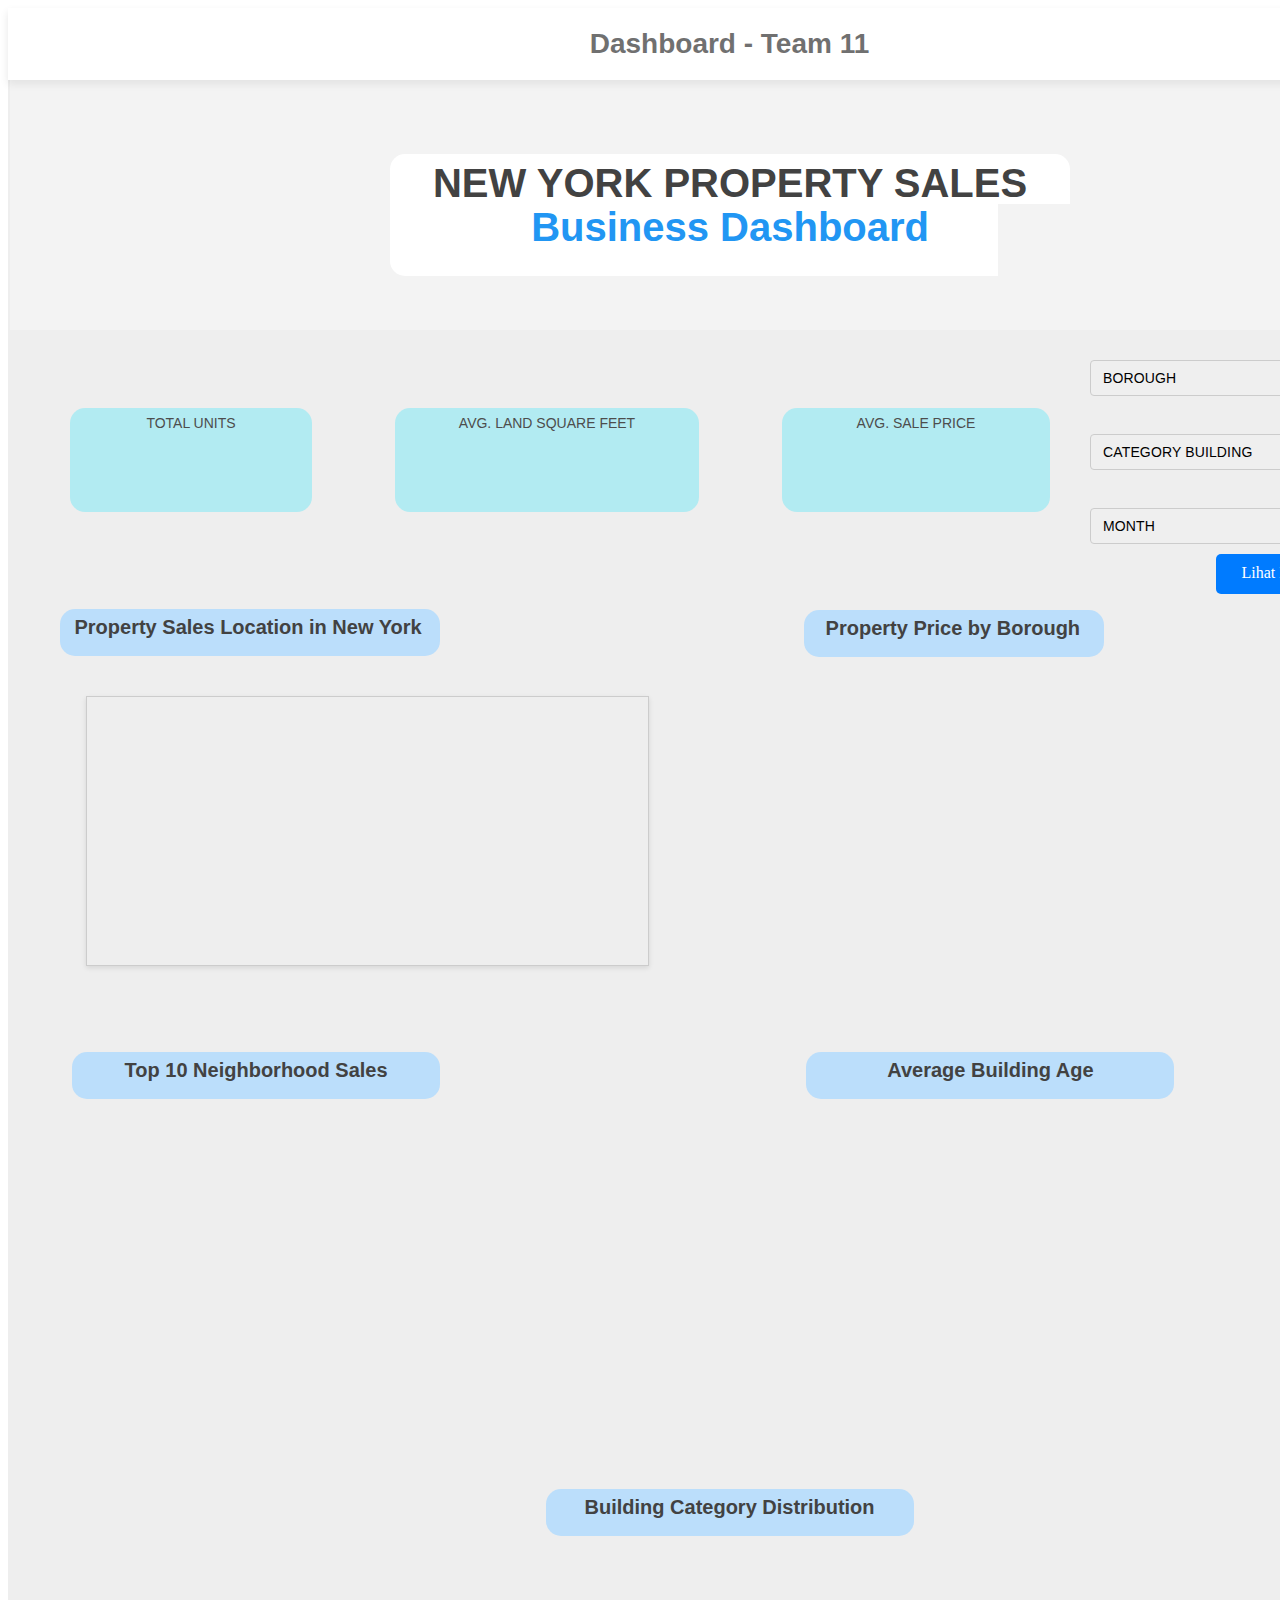
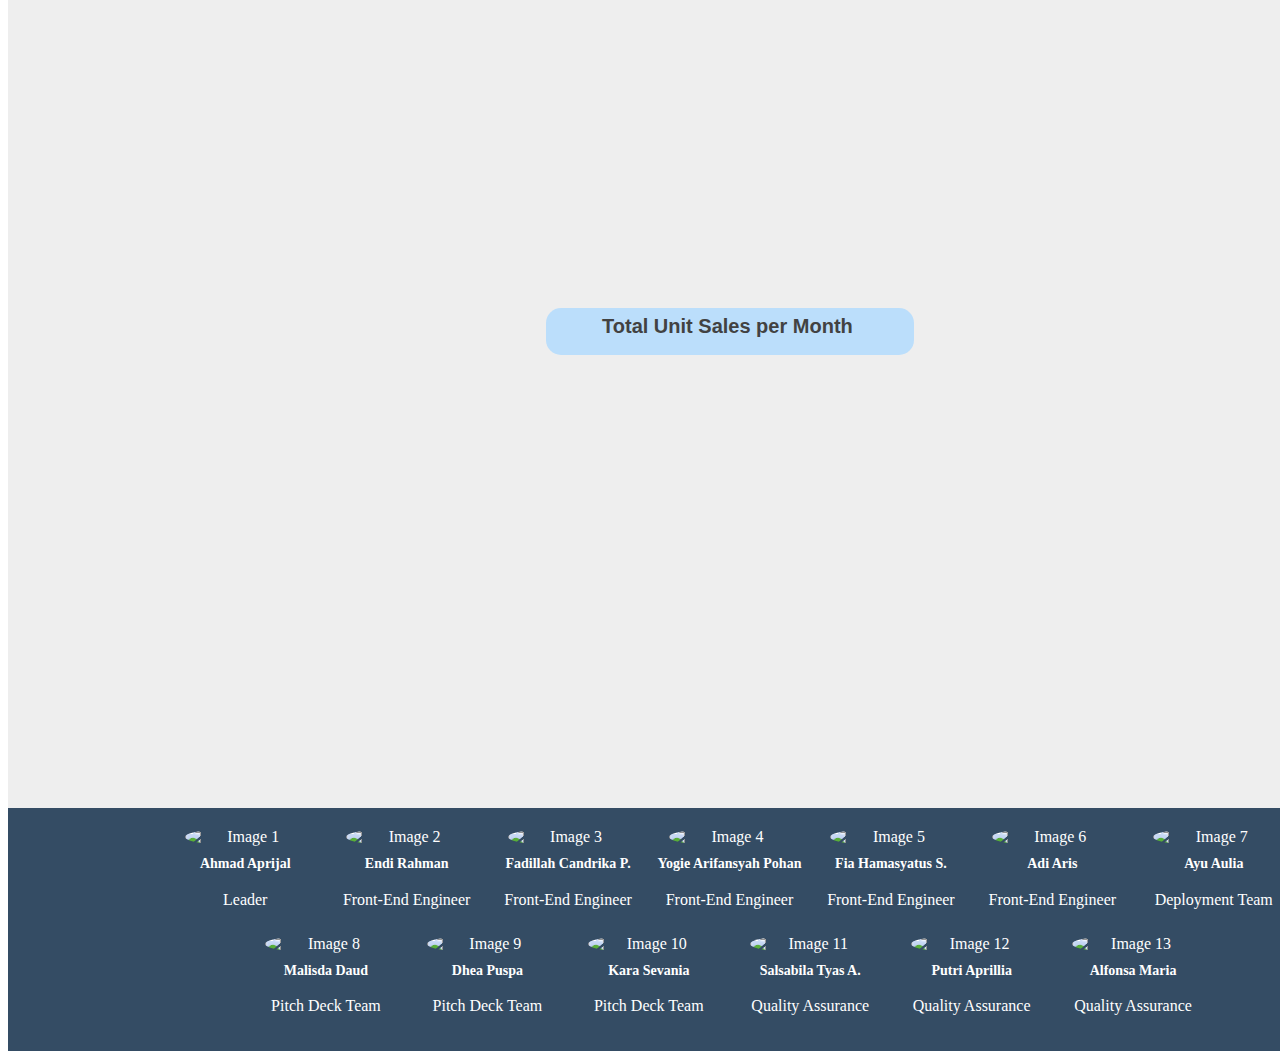
==== index.html @ 8bc5990a "Update index.html, script.js, style.css; add property-data.html" ====
<!DOCTYPE html>
<html lang="id">
  <head>
    <!-- Ini adalah bagian header dari HTML yang berisi metadata dan link ke CSS/JS -->
    <title>Website Dashboard - SE - Jakarta - Team 11</title>
    <meta charset="utf-8" />
    <meta name="viewport" content="width=device-width, initial-scale=1">
    <link rel="stylesheet" href="globals.css" />
    <link rel="stylesheet" href="style.css" />
    <link rel="stylesheet" href="https://unpkg.com/leaflet/dist/leaflet.css">
    <script src="https://cdn.jsdelivr.net/npm/chart.js"></script>
    <script src="script.js"></script>
    <script src="https://unpkg.com/leaflet/dist/leaflet.js"></script>
    <script src="https://code.jquery.com/jquery-3.3.1.js"></script>
    <script src="https://cdn.datatables.net/1.10.20/js/jquery.dataTables.min.js"></script>
    <script src="script.js"></script>
  </head>
  <body>
    <!-- Konten utama halaman berada di sini -->
    <div class="section">
      <div class="overlap-group-wrapper">
        <div class="overlap-group">
          <div class="overlay-shadow">
            <div class="report">
            </div>
          </div>
          <!-- Ini adalah bagian body dari HTML yang berisi konten utama halaman -->
    <header class="main-header">
      <!-- Ini adalah header dalam body yang berisi judul utama halaman -->
      <h1>Dashboard - Team 11</h1>
    </header>
          <div class="section">
            <div class="property-price-by">
                <canvas id="propertyPriceByBoroughChart"></canvas>
            </div>
        </div>
        <div class="section">
          <div class="top-neighborhood">
            <canvas id="averageBuildingAgeChart"></canvas>
          </div>
        </div>
        <div class="section">
          <div class="average-building-age">
            <canvas id="categoryBuildingCommercialUnitsChart"></canvas>
          </div>
        </div>
        <div class="section">
          <div class="property-sales">
            <div id="salesMap"></div>
          </div>
        </div>
        <div class="section">
          <div class="building-category">
            <canvas id="topNeighborhoodSalesChart"></canvas>
          </div>
        </div>
        <div class="section">
          <div class="Building-Commercial">
            <canvas id="categoryBuildingResidentialUnitsChart"></canvas>
          </div>
        </div>
        <div class="total-unit-sales-per-wrapper">
          <div class="total-unit-sales-per">
            <canvas id="totalUnitSalesPerMonthChart"></canvas>
          </div>
        </div>
          <div class="canvas-component">
            <div class="background">
              <div class="container"><div class="image-component"></div></div>
            </div>
          </div>
          <div class="PropertySalesLocation-component">
            <div class="container-wrapper">
              <div class="div-wrapper">
                <div class="textbox-wrapper">
                  <div class="textbox"><p class="text-wrapper">Property Sales Location in New York</p></div>
                </div>
              </div>
            </div>
          </div>
          <div class="background-wrapper">
            <div class="totalunits-label2">
              <div class="container-2">
                <div class="kpimetric-wrapper">
                  <div class="container-3">
                    <div class="container-4"><div class="text-wrapper-2" id="avgTotalUnitsLabel">TOTAL UNITS</div></div>
                    <div class="container-5"><div class="text-wrapper-3" id="avgTotalUnitsValue"></div></div>
                  </div>
                </div>
              </div>
            </div>
          </div>
          <div class="background-shadow-wrapper">
            <select id="boroughFilter" class="filter-dropdown" aria-label="Filter by Borough">
              <option value="BOROUGH">BOROUGH</option>
              <option value="Staten Island">Staten Island</option>
              <option value="Queens">Queens</option>
              <option value="Manhattan">Manhattan</option>
              <option value="Brooklyn">Brooklyn</option>
              <option value="Bronx">Bronx</option>
            </select>
          </div>
          <div class="canvas-component-2">
            <select id="buildingCategoryFilter" class="filter-dropdown" aria-label="Filter by Building Category">
              <option value="CATEGORY BUILDING">CATEGORY BUILDING</option>
              <option value="WAREHOUSES">WAREHOUSES</option>
              <option value="ONE FAMILY DWELLINGS">ONE FAMILY DWELLINGS</option>
              <option value="TWO FAMILY DWELLINGS">TWO FAMILY DWELLINGS</option>
              <option value="THREE FAMILY DWELLINGS">THREE FAMILY DWELLINGS</option>
              <option value="TRANSPORTATION FACILITIES">TRANSPORTATION FACILITIES</option>
              <option value="THEATRES">THEATRES</option>
              <option value="TAX CLASS 1">TAX CLASS 1</option>
              <option value="TAX CLASS 1 VACANT LAND">TAX CLASS 1 VACANT LAND</option>
              <option value="TAX CLASS 1 CONDOS">TAX CLASS 1 CONDOS</option>
              <option value="TAX CLASS 3">TAX CLASS 3</option>
              <option value="TAX CLASS 4">TAX CLASS 4</option>
              <option value="STORE BUILDINGS">STORE BUILDINGS</option>
              <option value="SPECIAL CONDO BILLING LOTS">SPECIAL CONDO BILLING LOTS</option>
              <option value="SELECTED GOVERNMENTAL FACILITIES">SELECTED GOVERNMENTAL FACILITIES</option>
              <option value="RENTALS">RENTALS</option>
              <option value="RELIGIOUS FACILITIES">RELIGIOUS FACILITIES</option>
              <option value="OUTDOOR RECREATIONAL FACILITIES">OUTDOOR RECREATIONAL FACILITIES</option>
              <option value="OTHER HOTELS">OTHER HOTELS</option>
              <option value="OFFICE BUILDINGS">OFFICE BUILDINGS</option>
              <option value="LUXURY HOTELS">LUXURY HOTELS</option>
              <option value="LOFT BUILDINGS">LOFT BUILDINGS</option>
              <option value="INDOOR PUBLIC AND CULTURAL FACILITIES">INDOOR PUBLIC AND CULTURAL FACILITIES</option>
              <option value="HOSPITAL AND HEALTH FACILITIES">HOSPITAL AND HEALTH FACILITIES</option>
              <option value="FACTORIES">FACTORIES</option>
              <option value="EDUCATIONAL FACILITIES">EDUCATIONAL FACILITIES</option>
              <option value="COOPS">COOPS</option>
              <option value="CONDOS">CONDOS</option>
              <option value="CONDO WAREHOUSES/FACTORY/INDUS">CONDO WAREHOUSES/FACTORY/INDUS</option>
              <option value="CONDO TERRACES/GARDENS/CABANAS">CONDO TERRACES/GARDENS/CABANAS</option>
              <option value="CONDO STORE BUILDINGS">CONDO STORE BUILDINGS</option>
              <option value="CONDO PARKING">CONDO PARKING</option>
              <option value="CONDO OFFICE BUILDINGS">CONDO OFFICE BUILDINGS</option>
              <option value="CONDO NON">CONDO NON</option>
              <option value="CONDO HOTELS">CONDO HOTELS</option>
              <option value="CONDO CULTURAL/MEDICAL/EDUCATIONAL/ETC">CONDO CULTURAL/MEDICAL/EDUCATIONAL/ETC</option>
              <option value="CONDO COOPS">CONDO COOPS</option>
              <option value="CONDO">CONDO</option>
              <option value="COMMERCIAL VACANT LAND">COMMERCIAL VACANT LAND</option>
              <option value="COMMERCIAL GARAGES">COMMERCIAL GARAGES</option>
              <option value="COMMERCIAL CONDOS">COMMERCIAL CONDOS</option>
              <option value="ASYLUMS AND HOMES">ASYLUMS AND HOMES</option>
            </select>
          </div>
          <div class="canvas-component-10">
            <select id="monthYearFilter" class="filter-dropdown" aria-label="Filter by Sale Date">
              <option value="SALE DATE">MONTH</option>
              <option value="8-2017">Agu 2017</option>
              <option value="7-2017">Jul 2017</option>
              <option value="6-2017">Jun 2017</option>
              <option value="5-2017">Mei 2017</option>
              <option value="4-2017">Apr 2017</option>
              <option value="3-2017">Mar 2017</option>
              <option value="2-2017">Feb 2017</option>
              <option value="1-2017">Jan 2017</option>
              <option value="12-2016">Des 2016</option>
              <option value="11-2016">Nov 2016</option>
              <option value="10-2016">Okt 2016</option>
              <option value="9-2016">Sep 2016</option>
            </select>
          </div>
          <div class="navigation-buttons">
            <a href="property-data.html" class="btn btn-primary">Lihat Data Properti</a>
          </div>
          <div class="canvas-component-3">
            <div class="container-wrapper">
              <div class="container-9">
                <div class="PropertyPricebyBorough-textbox-wrapper">
                  <div class="PropertyPricebyBorough-textbox"><div class="text-wrapper">Property Price by Borough</div></div>
                </div>
              </div>
            </div>
          </div>
          <div class="canvas-component-4">
            <div class="container-wrapper">
              <div class="container-10">
                <div class="textbox-wrapper-2">
                  <div class="textbox-2"><div class="text-wrapper">Building Category Distribution</div></div>
                </div>
              </div>
            </div>
          </div>
          <div class="canvas-component-5">
            <div class="totalunits-label2">
              <div class="container-11">
                <div class="kpimetric-wrapper">
                  <div class="container-3">
                    <div class="container-12"><div class="text-wrapper-6" id="avgSalePriceLabel">AVG. SALE PRICE</div></div>
                    <div class="container-13"><div class="text-wrapper-7" id="avgSalePriceValue"></div></div>
                  </div>
                </div>
              </div>
            </div>
          </div>
          <div class="canvas-component-6">
            <div class="container-wrapper">
              <div class="container-10">
                <div class="textbox-wrapper-3">
                  <div class="textbox-3"><div class="text-wrapper">Top 10 Neighborhood Sales</div></div>
                </div>
              </div>
            </div>
          </div>
          <div class="canvas-component-7">
            <div class="background-2">
              <div class="container-14">
                <div class="textbox-wrapper-4">
                  <div class="textbox-4">
                    <div class="container-15"><div class="text-wrapper-8">NEW YORK PROPERTY SALES</div></div>
                    <div class="container-16"><div class="text-wrapper-9">Business Dashboard</div></div>
                  </div>
                </div>
              </div>
            </div>
          </div>
          <div class="canvas-component-8">
            <div class="background-3">
              <div class="image-component-wrapper"><div class="image-component-2"></div></div>
            </div>
          </div>
          <div class="canvas-component-9">
            <div class="container-wrapper">
              <div class="container-10">
                <div class="textbox-wrapper-5">
                  <div class="textbox-5"><div class="text-wrapper">Average Building Age</div></div>
                </div>
              </div>
            </div>
          </div>
          <div class="canvas-component-11">
            <div class="totalunits-label2">
              <div class="container-17">
                <div class="kpimetric-wrapper">
                  <div class="container-3">
                    <div class="container-18"><div class="text-wrapper-10" id="avgLandSquareFeetLabel">AVG. LAND SQUARE FEET</div></div>
                    <div class="container-19"><div class="text-wrapper-11" id="avgLandSquareFeetValue"></div></div>
                  </div>
                </div>
              </div>
            </div>
          </div>
          <div class="canvas-component-12">
            <div class="container-wrapper">
              <div class="container-10">
                <div class="textbox-wrapper-6">
                  <div class="textbox-6"><p class="text-wrapper">Total Unit Sales per Month</p></div>
                </div>
              </div>
            </div>
          </div>
        </div>
        <!-- Ini adalah footer dalam body yang berisi informasi team -->
        <footer>
          <div class="footer-container">
              <div class="footer-item">
                  <img src="./Image/aprijal.png" alt="Image 1">
                  <h4>Ahmad Aprijal</h4>
                  <p>Leader</p>
              </div>
              <div class="footer-item">
                  <img src="./Image/endi.png" alt="Image 2">
                  <h4>Endi Rahman</h4>
                  <p>Front-End Engineer</p>
              </div>
              <div class="footer-item">
                  <img src="./Image/dika.png" alt="Image 3">
                  <h4>Fadillah Candrika P.</h4>
                  <p>Front-End Engineer</p>
              </div>
              <div class="footer-item">
                  <img src="./Image/yogie.png" alt="Image 4">
                  <h4>Yogie Arifansyah Pohan</h4>
                  <p>Front-End Engineer</p>
              </div>
              <div class="footer-item">
                  <img src="./Image/fia.png" alt="Image 5">
                  <h4>Fia Hamasyatus S.</h4>
                  <p>Front-End Engineer</p>
              </div>
              <div class="footer-item">
                  <img src="./Image/adi.png" alt="Image 6">
                  <h4>Adi Aris</h4>
                  <p>Front-End Engineer</p>
              </div>
              <div class="footer-item">
                  <img src="./Image/ayu.png" alt="Image 7">
                  <h4>Ayu Aulia</h4>
                  <p>Deployment Team</p>
              </div>
              <div class="footer-item">
                  <img src="./Image/malisda.png" alt="Image 8">
                  <h4>Malisda Daud</h4>
                  <p>Pitch Deck Team</p>
              </div>
              <div class="footer-item">
                  <img src="./Image/dhea.png" alt="Image 9">
                  <h4>Dhea Puspa</h4>
                  <p>Pitch Deck Team</p>
              </div>
              <div class="footer-item">
                  <img src="./Image/kara.png" alt="Image 10">
                  <h4>Kara Sevania</h4>
                  <p>Pitch Deck Team</p>
              </div>
              <div class="footer-item">
                  <img src="./Image/bella.png" alt="Image 11">
                  <h4>Salsabila Tyas A.</h4>
                  <p>Quality Assurance</p>
              </div>
              <div class="footer-item">
                  <img src="./Image/putri.png" alt="Image 12">
                  <h4>Putri Aprillia</h4>
                  <p>Quality Assurance</p>
              </div>
              <div class="footer-item">
                  <img src="./Image/oca.png" alt="Image 13">
                  <h4>Alfonsa Maria</h4>
                  <p>Quality Assurance</p>
              </div>
            </div>
          </div>
      </footer>
      </div>
    </div>
</body>
</html>
---- style.css ----
body {
  padding-left: calc((100vw - 1443px) / 2);
  padding-right: calc((100vw - 1443px) / 2);
  overflow-x: hidden;
}

* {
  box-sizing: border-box;
}

.main-header {
  background-color: #ffffff;
  z-index: 1000;
  padding: 20px 40px;
  box-shadow: 0 4px 8px rgba(0, 0, 0, 0.1);
  display: flex;
  justify-content: center;
  width: 1443px;
  margin: 0 auto;
}

.main-header h1 {
  margin: 0;
  font-size: 28px;
  color: #333;
  font-family: 'Arial', sans-serif;
}

.section {
    background-color: #eeeeee;
    display: flex;
    flex-direction: column;
    justify-content: center;
    width: 100%;
    max-width: 1443px;
  }
  
  .section .overlap-group-wrapper {
    background-color: #eeeeee;
    width: 1443px;
    height: 2400px;
  }
  
  .section .overlap-group {
    position: relative;
    width: 1443px;
    height: 2400px;
    top: 0;
    left: 0;
  }
  
  .section .overlay-shadow {
    position: absolute;
    top: 86px;
    left: 22px;
    box-shadow: 0 2px 2px rgba(0, 0, 0, 0.06);
    background-color: transparent;
    width: 1443px;
    height: 2400px;
    display: none;
  }
  
  .section .report {
    position: absolute;
    width: calc(100% + 2px);
    top: 0;
    right: 0;
    left: 0;
    background-color: var(--color-whitesmoke-100);
    height: 2400px;
    font-size: var(--font-size-sm);
    color: var(--color-black);
    font-family: var(--font-montserrat);
  }
  
  .section .property-sales {
    position: absolute;
    width: 603px;
    height: 353px;
    top: 668px;
    left: 58px;
    object-fit: cover;
  }

  .property-sales #salesMap {
    height: 270px;
    margin: 20px;
    border: 1px solid #ccc;
    box-shadow: 0 2px 5px rgba(0,0,0,0.1);
}
  
  .section .property-price-by {
    position: absolute;
    width: 833px;
    height: 300px;
    top: 668px;
    left: 799px;
    object-fit: cover;
}

  
  .section .building-category {
    position: absolute;
    width: 624px;
    height: 300px;
    top: 1143px;
    left: 58px;
    object-fit: cover;
  }
  
  .section .Building-Commercial {
    position: absolute;
    width: 824px;
    height: 300px;
    top: 1560px;
    left: 58px;
    object-fit: cover;
  }
  
  .section .top-neighborhood {
    position: absolute;
    width: 933px;
    height: 300px;
    top: 1143px;
    left: 799px;
    object-fit: cover;
  }
  
  .section .average-building-age {
    position: absolute;
    width: 800px; 
    height: 300px;
    top: 1560px;
    left: 799px;
    object-fit: cover;
  }
  
  .section .canvas-component {
    position: absolute;
    width: 1443px;
    height: 322px;
    top: 0;
    left: 2px;
  }
  
  .section .background {
    height: 322px;
    background-color: #ffffff;
    opacity: 0.3;
  }
  
  .section .container {
    display: flex;
    flex-direction: column;
    width: 1443px;
    align-items: flex-start;
    position: relative;
  }
  
  .section .image-component {
    position: relative;
    width: 1443px;
    height: 322px;
    background-image: url(./Image/Gambar\ background\ kota.jpg);
    background-size: cover;
  background-position: 50% 50%;
  }
  
  .section .PropertySalesLocation-component {
    position: absolute;
    width: 380px;
    height: 47px;
    top: 601px;
    left: 52px;
  }
  
  .section .container-wrapper {
    height: 47px;
    background-color: #bbdefb;
    border-radius: 15px;
  }
  
  .section .div-wrapper {
    display: flex;
    flex-direction: column;
    width: 380px;
    align-items: flex-start;
    padding: 0px 0px 14px;
    position: relative;
  }
  
  .section .textbox-wrapper {
    align-items: flex-start;
    justify-content: center;
    padding: 8px 8px 0px;
    display: inline-flex;
    position: relative;
    flex: 0 0 auto;
  }
  
  .section .textbox {
    display: inline-flex;
    flex-direction: column;
    align-items: center;
    padding: 0px 6.5px;
    position: relative;
    flex: 0 0 auto;
  }
  
  .section .text-wrapper {
    position: relative;
    width: -moz-fit-content;
    width: fit-content;
    margin-top: -1px;
    font-family: "Quicksand-Bold", Helvetica;
    font-weight: 700;
    color: #424242;
    font-size: 20px;
    text-align: center;
    letter-spacing: 0;
    line-height: normal;
  }
  
  .section .background-wrapper {
    position: absolute;
    width: 242px;
    height: 104px;
    top: 400px;
    left: 62px;
  }
  
  .section .totalunits-label2 {
    height: 104px;
    background-color: #b2ebf2;
    border-radius: 15px;
  }
  
  .section .container-2 {
    display: flex;
    flex-direction: column;
    width: 242px;
    align-items: flex-start;
    padding: 0px 0px 30px;
    position: relative;
  }
  
  .section .kpimetric-wrapper {
    display: flex;
    flex-direction: column;
    height: 74px;
    align-items: flex-start;
    justify-content: center;
    position: relative;
    align-self: stretch;
    width: 100%;
  }
  
  .section .container-3 {
    display: flex;
    flex-direction: column;
    align-items: flex-start;
    padding: 8px 32px 0px;
    position: relative;
    flex: 1;
    align-self: stretch;
    width: 100%;
    flex-grow: 1;
  }
  
  .section .container-4 {
    display: flex;
    flex-direction: column;
    align-items: center;
    padding: 0px 42.91px 0px 42.89px;
    position: relative;
    align-self: stretch;
    width: 100%;
    flex: 0 0 auto;
  }
  
  .section .text-wrapper-2 {
    position: relative;
    width: 105px;
    margin-top: -1px;
    margin-left: -6.4px;
    margin-right: -6.4px;
    font-family: "Montserrat-Regular", Helvetica;
    font-weight: 400;
    color: #4d4d4d;
    font-size: 14px;
    text-align: center;
    letter-spacing: 0;
    line-height: normal;
  }
  
  .section .container-5 {
    display: flex;
    flex-direction: column;
    width: 185px;
    align-items: center;
    padding: 0px 39.33px;
    position: relative;
    flex: 0 0 auto;
    margin-right: -7px;
  }
  
  .section .text-wrapper-3 {
    align-self: stretch;
    position: relative;
    margin-top: -1px;
    font-family: "Montserrat-Regular", Helvetica;
    font-weight: 400;
    color: #000000;
    font-size: 22px;
    text-align: center;
    letter-spacing: 0;
    line-height: 48px;
  }
  
  .section .background-shadow-wrapper {
    position: absolute;
    width: 300px;
    height: 50px;
    top: 353px;
    left: 1082px;
  }
  
  .section .background-shadow {
    height: 50px;
    background-color: #ffffff;
    box-shadow: 0px 1px 5px #0000001f, 0px 1px 1px #00000033, 0px 2px 2px #00000024;
  }
  
  .section .canvas-control-wrapper {
    display: flex;
    flex-direction: column;
    width: 300px;
    align-items: flex-start;
    position: relative;
  }
  
  .section .div-2 {
    display: inline-flex;
    align-items: flex-start;
    justify-content: center;
    position: relative;
    flex: 0 0 auto;
  }
  
  .section .div-wrapper-2 {
    display: inline-flex;
    flex-direction: column;
    align-items: flex-start;
    position: relative;
    flex: 0 0 auto;
  }
  
  .section .button-open-data {
    display: inline-flex;
    align-items: center;
    justify-content: center;
    position: relative;
    flex: 0 0 auto;
  }
  
  .section .button {
    display: inline-flex;
    min-width: 88px;
    min-height: 16px;
    align-items: flex-start;
    justify-content: center;
    position: relative;
    flex: 0 0 auto;
    border-radius: 2px;
  }
  
  .section .container-6 {
    display: inline-flex;
    align-items: center;
    gap: 7.6px;
    padding: 16px 0px;
    position: relative;
    flex: 0 0 auto;
  }
  
  .section .container-7 {
    display: flex;
    max-width: 238px;
    align-items: flex-start;
    padding: 0px 0px 0px 24px;
    position: relative;
    flex: 1;
    flex-grow: 1;
  }
  
  .section .main-section-wrapper {
    display: flex;
    width: 231px;
    align-items: center;
    position: relative;
  }
  
  .section .filter-dropdown {
    position: relative;
    width: 100%;
    padding: 8px;
    border: 1px solid #ccc;
    border-radius: 4px;
    margin-top: -1px;
    font-family: "Montserrat-Regular", Helvetica;
    font-weight: 400;
    color: #000000;
    font-size: 14px;
    letter-spacing: 0.14px;
    line-height: normal;
  }
  
  .section .container-8 {
    display: inline-flex;
    align-items: center;
    justify-content: center;
    padding: 0px 14.4px 0px 0px;
    position: relative;
    flex: 0 0 auto;
  }
  
  .section .text-wrapper-5 {
    position: relative;
    width: -moz-fit-content;
    width: fit-content;
    margin-top: -1px;
    font-family: "Montserrat-Regular", Helvetica;
    font-weight: 400;
    color: #000000;
    font-size: 8.2px;
    text-align: center;
    letter-spacing: 0.14px;
    line-height: normal;
    white-space: nowrap;
  }
  
  .section .canvas-component-2 {
    position: absolute;
    width: 300px;
    height: 50px;
    top: 427px;
    left: 1082px;
  }
  
  .section .canvas-component-3 {
    position: absolute;
    width: 300px;
    height: 47px;
    top: 602px;
    left: 796px;
  }
  
  .section .container-9 {
    display: flex;
    flex-direction: column;
    width: 300px;
    align-items: flex-start;
    padding: 0px 0px 14px;
    position: relative;
  }
  
  .section .PropertyPricebyBorough-textbox-wrapper {
    padding: 8px 8px 0px;
    margin-right: -0.19px;
    display: inline-flex;
    align-items: flex-start;
    justify-content: center;
    position: relative;
    flex: 0 0 auto;
  }
  
  .section .PropertyPricebyBorough-textbox {
    flex-direction: column;
    align-items: center;
    padding: 0px 13.6px 0px 13.59px;
    display: inline-flex;
    position: relative;
    flex: 0 0 auto;
  }
  
  .section .canvas-component-4 {
    position: absolute;
    width: 368px;
    height: 47px;
    top: 1481px;
    left: 50%; /* Setengah dari lebar induk */
    transform: translateX(-50%); /* Geser kembali setengah dari lebar elemen */
  }
  
  .section .container-10 {
    display: flex;
    flex-direction: column;
    width: 368px;
    align-items: flex-start;
    padding: 0px 0px 14px;
    position: relative;
  }
  
  .section .textbox-wrapper-2 {
    padding: 8px 8px 0px;
    margin-right: -0.09px;
    display: inline-flex;
    align-items: flex-start;
    justify-content: center;
    position: relative;
    flex: 0 0 auto;
  }
  
  .section .textbox-2 {
    flex-direction: column;
    align-items: center;
    padding: 0px 31.04px 0px 31.05px;
    display: inline-flex;
    position: relative;
    flex: 0 0 auto;
  }
  
  .section .canvas-component-5 {
    position: absolute;
    width: 268px;
    height: 104px;
    top: 400px;
    left: 774px;
  }
  
  .section .container-11 {
    display: flex;
    flex-direction: column;
    width: 268px;
    align-items: flex-start;
    padding: 0px 0px 30px;
    position: relative;
  }
  
  .section .container-12 {
    display: flex;
    flex-direction: column;
    align-items: center;
    padding: 0px 41.89px 0px 41.88px;
    position: relative;
    align-self: stretch;
    width: 100%;
    flex: 0 0 auto;
  }
  
  .section .text-wrapper-6 {
    position: relative;
    align-self: stretch;
    margin-top: -1px;
    font-family: "Montserrat-Regular", Helvetica;
    font-weight: 400;
    color: #4d4d4d;
    font-size: 14px;
    text-align: center;
    letter-spacing: 0;
    line-height: normal;
  }
  
  .section .container-13 {
    display: flex;
    flex-direction: column;
    align-items: center;
    padding: 0px 72.51px 0px 72.52px;
    position: relative;
    align-self: stretch;
    width: 100%;
    flex: 0 0 auto;
  }
  
  .section .text-wrapper-7 {
    position: relative;
    width: auto;
    min-width: 64px;
    margin-top: -1px;
    margin-left: -2.51px;
    margin-right: -2.51px;
    font-family: "Montserrat-Regular", Helvetica;
    font-weight: 400;
    color: #000000;
    font-size: 22px;
    text-align: center;
    letter-spacing: 0;
    line-height: 48px;
    white-space: nowrap;
  }
  
  .section .canvas-component-6 {
    position: absolute;
    width: 368px;
    height: 47px;
    top: 1044px;
    left: 64px;
  }
  
  .section .textbox-wrapper-3 {
    padding: 8px 8px 0px;
    margin-right: -0.17px;
    display: inline-flex;
    align-items: flex-start;
    justify-content: center;
    position: relative;
    flex: 0 0 auto;
  }
  
  .section .textbox-3 {
    flex-direction: column;
    align-items: center;
    padding: 0px 45.09px 0px 45.08px;
    display: inline-flex;
    position: relative;
    flex: 0 0 auto;
  }
  
  .section .canvas-component-7 {
    position: absolute;
    width: 680px;
    height: 122px;
    top: 146px;
    left: 382px;
  }
  
  .section .background-2 {
    height: 122px;
    background-color: #ffffff;
    border-radius: 15px;
  }
  
  .section .container-14 {
    display: flex;
    flex-direction: column;
    width: 680px;
    align-items: flex-start;
    padding: 0px 0px 14px;
    position: relative;
  }
  
  .section .textbox-wrapper-4 {
    margin-right: -0.16px;
    display: inline-flex;
    align-items: flex-start;
    justify-content: center;
    position: relative;
    flex: 0 0 auto;
  }
  
  .section .textbox-4 {
    flex-direction: column;
    align-items: flex-start;
    padding: 8px 8px 0px;
    display: inline-flex;
    position: relative;
    flex: 0 0 auto;
  }
  
  .section .container-15 {
    display: flex;
    flex-direction: column;
    align-items: center;
    padding: 0px 55.08px;
    position: relative;
    align-self: stretch;
    width: 100%;
    flex: 0 0 auto;
  }
  
  .section .text-wrapper-8 {
    position: relative;
    width: -moz-fit-content;
    width: fit-content;
    margin-top: -1px;
    font-family: "Quicksand-Bold", Helvetica;
    font-weight: 700;
    color: #424242;
    font-size: 40px;
    text-align: center;
    letter-spacing: 0;
    line-height: normal;
  }
  
  .section .container-16 {
    display: flex;
    flex-direction: column;
    align-items: center;
    padding: 0px 137.58px;
    position: relative;
    align-self: stretch;
    width: 100%;
    flex: 0 0 auto;
  }
  
  .section .text-wrapper-9 {
    position: relative;
    width: -moz-fit-content;
    width: fit-content;
    margin-top: -1px;
    font-family: "Quicksand-Bold", Helvetica;
    font-weight: 700;
    color: #2196f3;
    font-size: 40px;
    text-align: center;
    letter-spacing: 0;
    line-height: normal;
  }
  
  .section .canvas-component-8 {
    position: absolute;
    width: 72px;
    height: 72px;
    top: 196px;
    left: 990px;
  }
  
  .section .background-3 {
    height: 72px;
    background-color: #f3f3f3;
  }
  
  .section .image-component-wrapper {
    display: flex;
    flex-direction: column;
    width: 72px;
    align-items: flex-start;
    position: relative;
  }
  
  .section .image-component-2 {
    position: relative;
    width: 72px;
    height: 72px;
    background-image: url(./Image/Gambar\ pelengkap\ img\ kota.jpg);
    background-size: cover;
    background-position: 50% 50%;
  }
  
  .section .canvas-component-9 {
    position: absolute;
    width: 368px;
    height: 47px;
    top: 1044px;
    left: 798px;
  }
  
  .section .textbox-wrapper-5 {
    padding: 8px 8px 0px;
    margin-right: -0.81px;
    display: inline-flex;
    align-items: flex-start;
    justify-content: center;
    position: relative;
    flex: 0 0 auto;
  }
  
  .section .textbox-5 {
    flex-direction: column;
    align-items: center;
    padding: 0px 73.4px 0px 73.41px;
    display: inline-flex;
    position: relative;
    flex: 0 0 auto;
  }
  
  .section .canvas-component-10 {
    position: absolute;
    width: 300px;
    height: 50px;
    top: 501px;
    left: 1082px;
  }
  
  .section .canvas-component-11 {
    position: absolute;
    width: 304px;
    height: 104px;
    top: 400px;
    left: 387px;
  }
  
  .section .container-17 {
    display: flex;
    flex-direction: column;
    width: 304px;
    align-items: flex-start;
    padding: 0px 0px 30px;
    position: relative;
  }
  
  .section .container-18 {
    display: flex;
    flex-direction: column;
    align-items: center;
    padding: 0px 29.22px;
    position: relative;
    align-self: stretch;
    width: 100%;
    flex: 0 0 auto;
  }
  
  .section .text-wrapper-10 {
    position: relative;
    width: 186px;
    margin-top: -1px;
    margin-left: -2.22px;
    margin-right: -2.22px;
    font-family: "Montserrat-Regular", Helvetica;
    font-weight: 400;
    color: #4d4d4d;
    font-size: 14px;
    text-align: center;
    letter-spacing: 0;
    line-height: normal;
  }
  
  .section .container-19 {
    display: flex;
    flex-direction: column;
    align-items: center;
    padding: 0px 64.06px 0px 64.05px;
    position: relative;
    align-self: stretch;
    width: 100%;
    flex: 0 0 auto;
  }
  
  .section .text-wrapper-11 {
    width: 118px;
    margin-left: -3.06px;
    margin-right: -3.06px;
    position: relative;
    margin-top: -1px;
    font-family: "Montserrat-Regular", Helvetica;
    font-weight: 400;
    color: #000000;
    font-size: 22px;
    text-align: center;
    letter-spacing: 0;
    line-height: 48px;
  }
  
  .section .total-unit-sales-per-wrapper {
    position: absolute;
    width: 989px;
    height: 350px;
    top: 1930px;
    left: 228px;
  }
  
  .section .total-unit-sales-per {
    position: absolute;
    width: 800px; /* Sesuaikan lebar jika diperlukan */
    height: 430px;
    top: 20px;
    left: 50%; /* Posisikan ke tengah relatif terhadap parent */
    transform: translateX(-50%);
  }
  
  .section .canvas-component-12 {
    position: absolute;
    width: 368px;
    height: 47px;
    top: 1900px;
    left: 50%;
    transform: translateX(-50%); /* Geser kembali setengah dari lebar elemen */
  }
  
  .section .textbox-wrapper-6 {
    padding: 8px 8px 0px;
    margin-right: -0.08px;
    display: inline-flex;
    align-items: flex-start;
    justify-content: center;
    position: relative;
    flex: 0 0 auto;
  }
  
  .section .textbox-6 {
    flex-direction: column;
    align-items: center;
    padding: 0px 48.55px 0px 48.53px;
    display: inline-flex;
    position: relative;
    flex: 0 0 auto;
  }
  
  .section .data-update-info {
    display: inline-flex;
    flex-direction: column;
    align-items: flex-start;
    padding: 2px 0px 4px 5px;
    position: absolute;
    top: 2299px;
    left: 0;
  }
  
  .section .container-20 {
    display: flex;
    height: 20px;
    align-items: flex-start;
    position: relative;
    align-self: stretch;
    width: 100%;
    opacity: 0.54;
  }
  
  .section .container-21 {
    display: inline-flex;
    flex-direction: column;
    align-items: center;
    padding: 7px 0px 0px;
    position: relative;
    align-self: stretch;
    flex: 0 0 auto;
  }
  
  .section .p {
    position: relative;
    width: -moz-fit-content;
    width: fit-content;
    margin-top: -1px;
    font-family: "Roboto-Regular", Helvetica;
    font-weight: 400;
    color: #000000;
    font-size: 10px;
    text-align: center;
    letter-spacing: 0;
    line-height: normal;
    white-space: nowrap;
  }
  
  .section .container-22 {
    display: inline-flex;
    align-items: flex-start;
    gap: 5px;
    padding: 7px 0px 0px 5px;
    position: relative;
    align-self: stretch;
    flex: 0 0 auto;
  }
  
  .section .vertical-divider {
    position: relative;
    width: 1px;
    height: 11px;
    border-right-width: 1px;
    border-right-style: solid;
    border-color: #000000;
    opacity: 0.3;
  }
  
  .section .container-23 {
    display: inline-flex;
    flex-direction: column;
    align-items: center;
    position: relative;
    flex: 0 0 auto;
  }
  
  .section .text-wrapper-12 {
    position: relative;
    width: -moz-fit-content;
    width: fit-content;
    margin-top: -1px;
    font-family: "Roboto-Regular", Helvetica;
    font-weight: 400;
    color: #000000;
    font-size: 10px;
    text-align: center;
    letter-spacing: 0;
    line-height: normal;
    text-decoration: underline;
    white-space: nowrap;
  }

  footer {
    background-color: #344C64;
    padding: 20px 0;
    color: #ffffff;
}

.footer-container {
    width: 90%;
    max-width: 1200px;
    margin: 0 auto;
    text-align: center;
    display: flex;
    flex-wrap: wrap;
    justify-content: center;
    gap: 10px;
}

.footer-item {
    display: flex;
    flex-direction: column;
    align-items: center;
    width: calc(100% / 7 - 20px);
}

.footer-item img {
    width: 80%;
    height: auto;
    border-radius: 50%; /* Membuat gambar menjadi bulat */
}

.footer-item p {
    margin-top: 0;
}

.footer-item h4{
  margin-top: 10px;
  font-size: 14px;
}

.navigation-buttons {
  display: flex;
  justify-content: right;
  margin-top: 45px;
  margin-bottom: 0;
  position: absolute;
  width: 300px;
  height: 40px;
  top: 501px;
  left: 1082px;
}

.btn-primary {
  padding: 10px 25px;
  font-size: 16px;
  background-color: #007bff;
  border: none;
  border-radius: 5px;
  color: white;
  text-decoration: none;
  transition: background-color 0.3s ease;
}

.btn-primary:hover {
  background-color: #0056b3;
  cursor: pointer;
}

@media (max-width: 768px) {
  .footer-item {
      width: calc(100% / 4 - 20px);
  }
}

@media (max-width: 480px) {
  .footer-item {
      width: calc(100% / 3 - 20px);
  }
}

/* Media query untuk tablet */
@media (max-width: 1024px) {
.section {
  flex-direction: column; /* Tata letak vertikal untuk tablet */
}
.footer-item {
  width: calc(100% / 2 - 20px); /* Lebar item footer disesuaikan untuk tablet */
}
}

/* Media query untuk mobile */
@media (max-width: 768px) {
.footer-item {
  width: calc(100% / 4 - 20px); 
}
}

@media (max-width: 480px) {
.footer-item {
  width: calc(100% / 3 - 20px);
}

}
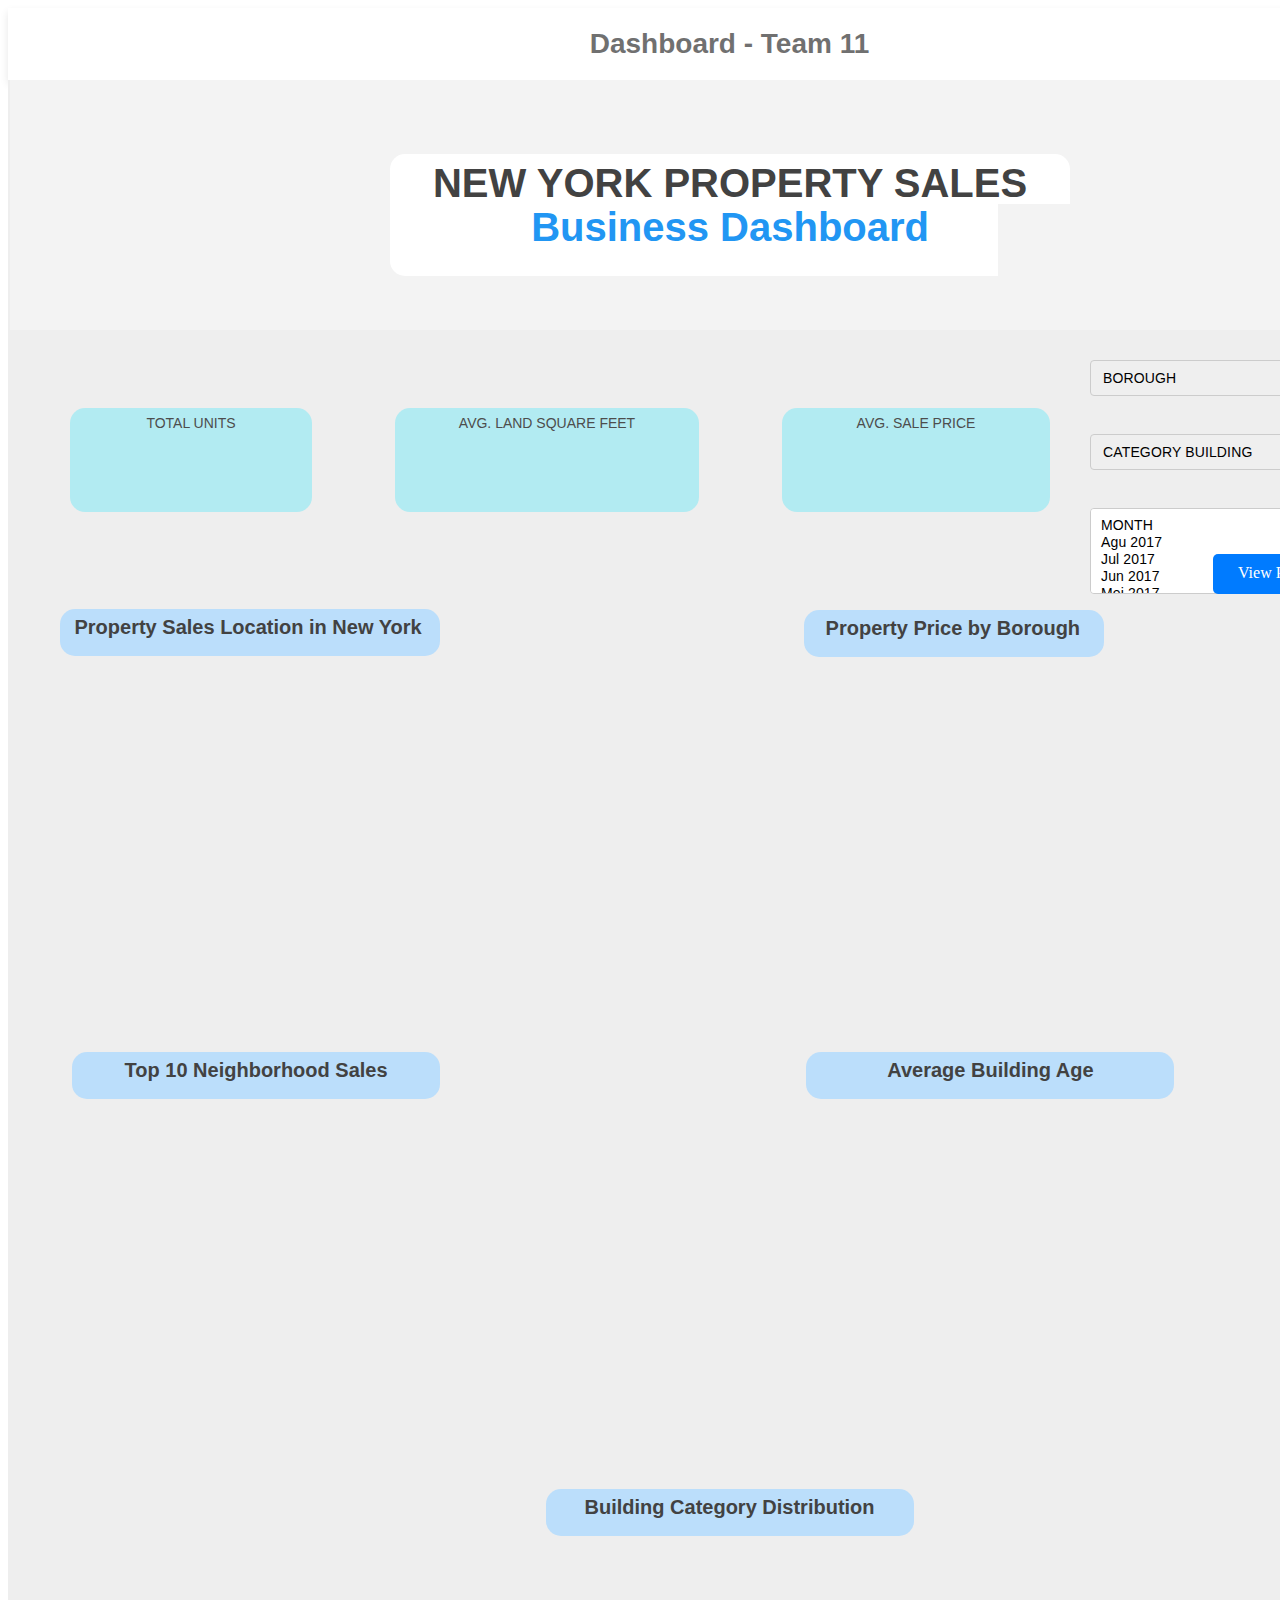
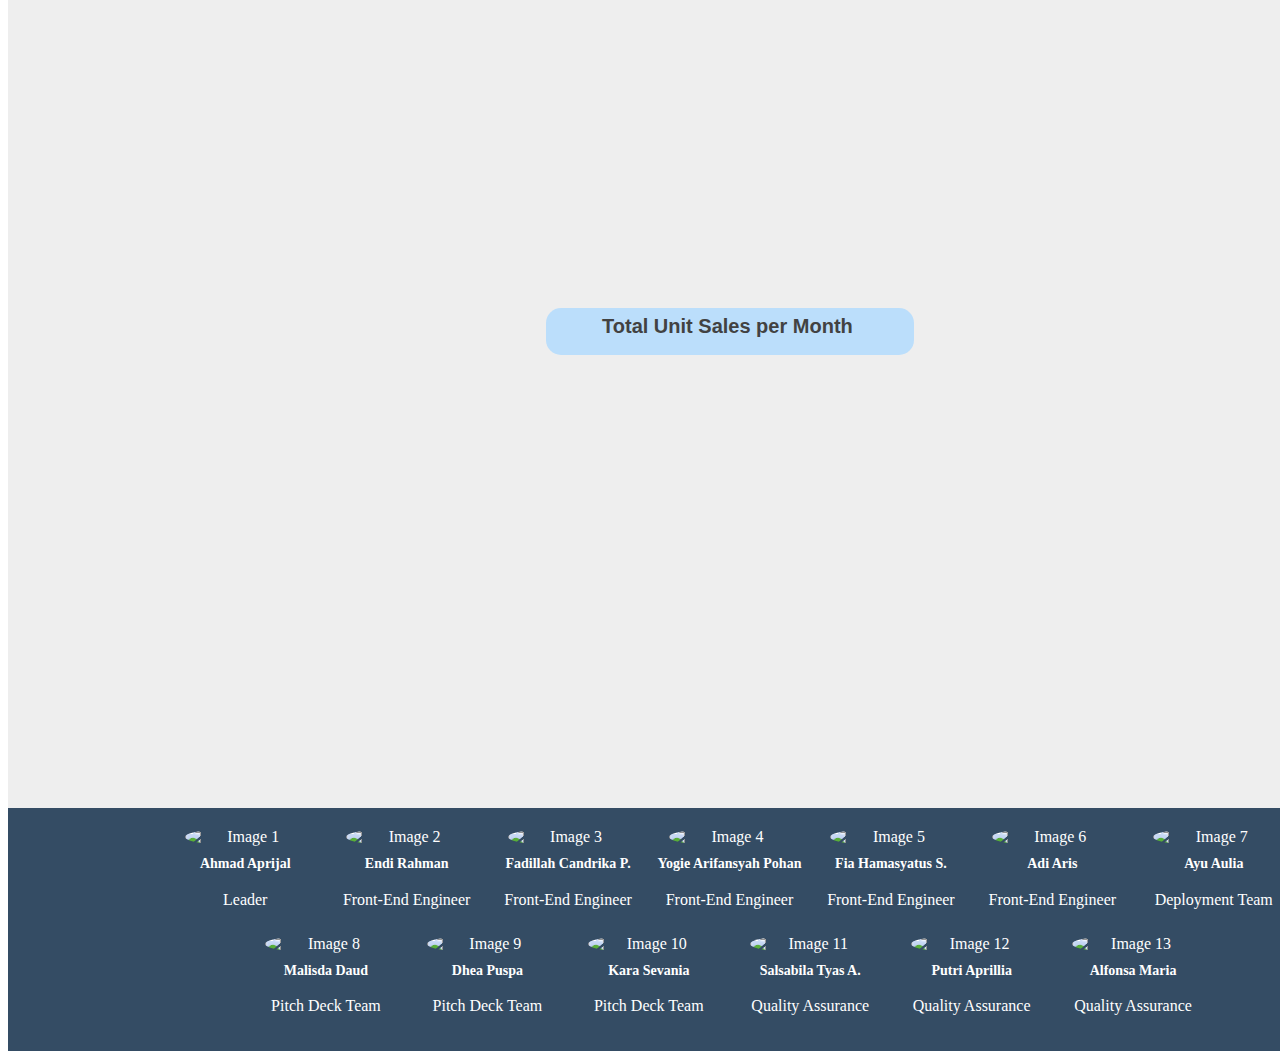
==== commit 3568ea54: "Update pewarnaan chart" ====
--- a/index.html
+++ b/index.html
@@ -1,5 +1,5 @@
 <!DOCTYPE html>
-<html lang="id">
+<html lang="en">
   <head>
     <!-- Ini adalah bagian header dari HTML yang berisi metadata dan link ke CSS/JS -->
     <title>Website Dashboard - SE - Jakarta - Team 11</title>
@@ -12,6 +12,8 @@
     <script src="script.js"></script>
     <script src="https://unpkg.com/leaflet/dist/leaflet.js"></script>
     <script src="https://code.jquery.com/jquery-3.3.1.js"></script>
+    <link href="https://cdn.jsdelivr.net/npm/select2@4.1.0-rc.0/dist/css/select2.min.css" rel="stylesheet" />
+    <script src="https://cdn.jsdelivr.net/npm/select2@4.1.0-rc.0/dist/js/select2.min.js"></script>
     <script src="https://cdn.datatables.net/1.10.20/js/jquery.dataTables.min.js"></script>
     <script src="script.js"></script>
   </head>
@@ -35,27 +37,27 @@
             </div>
         </div>
         <div class="section">
+          <div class="Average-Building-Age">
+            <canvas id="averageBuildingAgeChart"></canvas>
+          </div>
+        </div>
+        <div class="section">
+          <div class="building-commercial">
+            <canvas id="categoryBuildingCommercialUnitsChart"></canvas>
+          </div>
+        </div>
+        <div class="section">
+          <div class="location-property-sales">
+            <div id="salesMap"></div>
+          </div>
+        </div>
+        <div class="section">
           <div class="top-neighborhood">
-            <canvas id="averageBuildingAgeChart"></canvas>
-          </div>
-        </div>
-        <div class="section">
-          <div class="average-building-age">
-            <canvas id="categoryBuildingCommercialUnitsChart"></canvas>
-          </div>
-        </div>
-        <div class="section">
-          <div class="property-sales">
-            <div id="salesMap"></div>
-          </div>
-        </div>
-        <div class="section">
-          <div class="building-category">
             <canvas id="topNeighborhoodSalesChart"></canvas>
           </div>
         </div>
         <div class="section">
-          <div class="Building-Commercial">
+          <div class="Building-Residential">
             <canvas id="categoryBuildingResidentialUnitsChart"></canvas>
           </div>
         </div>
@@ -93,61 +95,62 @@
           <div class="background-shadow-wrapper">
             <select id="boroughFilter" class="filter-dropdown" aria-label="Filter by Borough">
               <option value="BOROUGH">BOROUGH</option>
+              <option value="Bronx">Bronx</option>
+              <option value="Brooklyn">Brooklyn</option>
+              <option value="Manhattan">Manhattan</option>
+              <option value="Queens">Queens</option>
               <option value="Staten Island">Staten Island</option>
-              <option value="Queens">Queens</option>
-              <option value="Manhattan">Manhattan</option>
-              <option value="Brooklyn">Brooklyn</option>
-              <option value="Bronx">Bronx</option>
             </select>
           </div>
           <div class="canvas-component-2">
             <select id="buildingCategoryFilter" class="filter-dropdown" aria-label="Filter by Building Category">
               <option value="CATEGORY BUILDING">CATEGORY BUILDING</option>
-              <option value="WAREHOUSES">WAREHOUSES</option>
+              <option value="ASYLUMS AND HOMES">ASYLUMS AND HOMES</option>
+              <option value="COMMERCIAL CONDOS">COMMERCIAL CONDOS</option>
+              <option value="COMMERCIAL GARAGES">COMMERCIAL GARAGES</option>
+              <option value="COMMERCIAL VACANT LAND">COMMERCIAL VACANT LAND</option>
+              <option value="CONDO">CONDO</option>
+              <option value="CONDO COOPS">CONDO COOPS</option>
+              <option value="CONDO CULTURAL/MEDICAL/EDUCATIONAL/ETC">CONDO CULTURAL/MEDICAL/EDUCATIONAL/ETC</option>
+              <option value="CONDO HOTELS">CONDO HOTELS</option>
+              <option value="CONDO NON">CONDO NON</option>
+              <option value="CONDO OFFICE BUILDINGS">CONDO OFFICE BUILDINGS</option>
+              <option value="CONDO PARKING">CONDO PARKING</option>
+              <option value="CONDO STORE BUILDINGS">CONDO STORE BUILDINGS</option>
+              <option value="CONDO TERRACES/GARDENS/CABANAS">CONDO TERRACES/GARDENS/CABANAS</option>
+              <option value="CONDO WAREHOUSES/FACTORY/INDUS">CONDO WAREHOUSES/FACTORY/INDUS</option>
+              <option value="CONDOS">CONDOS</option>
+              <option value="COOPS">COOPS</option>
+              <option value="EDUCATIONAL FACILITIES">EDUCATIONAL FACILITIES</option>
+              <option value="FACTORIES">FACTORIES</option>
+              <option value="HOSPITAL AND HEALTH FACILITIES">HOSPITAL AND HEALTH FACILITIES</option>
+              <option value="INDOOR PUBLIC AND CULTURAL FACILITIES">INDOOR PUBLIC AND CULTURAL FACILITIES</option>
+              <option value="LOFT BUILDINGS">LOFT BUILDINGS</option>
+              <option value="LUXURY HOTELS">LUXURY HOTELS</option>
+              <option value="OFFICE BUILDINGS">OFFICE BUILDINGS</option>
               <option value="ONE FAMILY DWELLINGS">ONE FAMILY DWELLINGS</option>
-              <option value="TWO FAMILY DWELLINGS">TWO FAMILY DWELLINGS</option>
+              <option value="OTHER HOTELS">OTHER HOTELS</option>
+              <option value="OUTDOOR RECREATIONAL FACILITIES">OUTDOOR RECREATIONAL FACILITIES</option>
+              <option value="RELIGIOUS FACILITIES">RELIGIOUS FACILITIES</option>
+              <option value="RENTALS">RENTALS</option>
+              <option value="SELECTED GOVERNMENTAL FACILITIES">SELECTED GOVERNMENTAL FACILITIES</option>
+              <option value="SPECIAL CONDO BILLING LOTS">SPECIAL CONDO BILLING LOTS</option>
+              <option value="STORE BUILDINGS">STORE BUILDINGS</option>
+              <option value="TAX CLASS 1">TAX CLASS 1</option>
+              <option value="TAX CLASS 1 CONDOS">TAX CLASS 1 CONDOS</option>
+              <option value="TAX CLASS 1 VACANT LAND">TAX CLASS 1 VACANT LAND</option>
+              <option value="TAX CLASS 3">TAX CLASS 3</option>
+              <option value="TAX CLASS 4">TAX CLASS 4</option>
+              <option value="THEATRES">THEATRES</option>
               <option value="THREE FAMILY DWELLINGS">THREE FAMILY DWELLINGS</option>
               <option value="TRANSPORTATION FACILITIES">TRANSPORTATION FACILITIES</option>
-              <option value="THEATRES">THEATRES</option>
-              <option value="TAX CLASS 1">TAX CLASS 1</option>
-              <option value="TAX CLASS 1 VACANT LAND">TAX CLASS 1 VACANT LAND</option>
-              <option value="TAX CLASS 1 CONDOS">TAX CLASS 1 CONDOS</option>
-              <option value="TAX CLASS 3">TAX CLASS 3</option>
-              <option value="TAX CLASS 4">TAX CLASS 4</option>
-              <option value="STORE BUILDINGS">STORE BUILDINGS</option>
-              <option value="SPECIAL CONDO BILLING LOTS">SPECIAL CONDO BILLING LOTS</option>
-              <option value="SELECTED GOVERNMENTAL FACILITIES">SELECTED GOVERNMENTAL FACILITIES</option>
-              <option value="RENTALS">RENTALS</option>
-              <option value="RELIGIOUS FACILITIES">RELIGIOUS FACILITIES</option>
-              <option value="OUTDOOR RECREATIONAL FACILITIES">OUTDOOR RECREATIONAL FACILITIES</option>
-              <option value="OTHER HOTELS">OTHER HOTELS</option>
-              <option value="OFFICE BUILDINGS">OFFICE BUILDINGS</option>
-              <option value="LUXURY HOTELS">LUXURY HOTELS</option>
-              <option value="LOFT BUILDINGS">LOFT BUILDINGS</option>
-              <option value="INDOOR PUBLIC AND CULTURAL FACILITIES">INDOOR PUBLIC AND CULTURAL FACILITIES</option>
-              <option value="HOSPITAL AND HEALTH FACILITIES">HOSPITAL AND HEALTH FACILITIES</option>
-              <option value="FACTORIES">FACTORIES</option>
-              <option value="EDUCATIONAL FACILITIES">EDUCATIONAL FACILITIES</option>
-              <option value="COOPS">COOPS</option>
-              <option value="CONDOS">CONDOS</option>
-              <option value="CONDO WAREHOUSES/FACTORY/INDUS">CONDO WAREHOUSES/FACTORY/INDUS</option>
-              <option value="CONDO TERRACES/GARDENS/CABANAS">CONDO TERRACES/GARDENS/CABANAS</option>
-              <option value="CONDO STORE BUILDINGS">CONDO STORE BUILDINGS</option>
-              <option value="CONDO PARKING">CONDO PARKING</option>
-              <option value="CONDO OFFICE BUILDINGS">CONDO OFFICE BUILDINGS</option>
-              <option value="CONDO NON">CONDO NON</option>
-              <option value="CONDO HOTELS">CONDO HOTELS</option>
-              <option value="CONDO CULTURAL/MEDICAL/EDUCATIONAL/ETC">CONDO CULTURAL/MEDICAL/EDUCATIONAL/ETC</option>
-              <option value="CONDO COOPS">CONDO COOPS</option>
-              <option value="CONDO">CONDO</option>
-              <option value="COMMERCIAL VACANT LAND">COMMERCIAL VACANT LAND</option>
-              <option value="COMMERCIAL GARAGES">COMMERCIAL GARAGES</option>
-              <option value="COMMERCIAL CONDOS">COMMERCIAL CONDOS</option>
-              <option value="ASYLUMS AND HOMES">ASYLUMS AND HOMES</option>
+              <option value="TWO FAMILY DWELLINGS">TWO FAMILY DWELLINGS</option>
+              <option value="WAREHOUSES">WAREHOUSES</option>
+
             </select>
           </div>
           <div class="canvas-component-10">
-            <select id="monthYearFilter" class="filter-dropdown" aria-label="Filter by Sale Date">
+            <select id="monthYearFilter" class="filter-dropdown" aria-label="Filter by Sale Date" multiple="multiple">
               <option value="SALE DATE">MONTH</option>
               <option value="8-2017">Agu 2017</option>
               <option value="7-2017">Jul 2017</option>
@@ -164,7 +167,7 @@
             </select>
           </div>
           <div class="navigation-buttons">
-            <a href="property-data.html" class="btn btn-primary">Lihat Data Properti</a>
+            <a href="property-data.html" class="btn btn-primary">View Property Data</a>
           </div>
           <div class="canvas-component-3">
             <div class="container-wrapper">
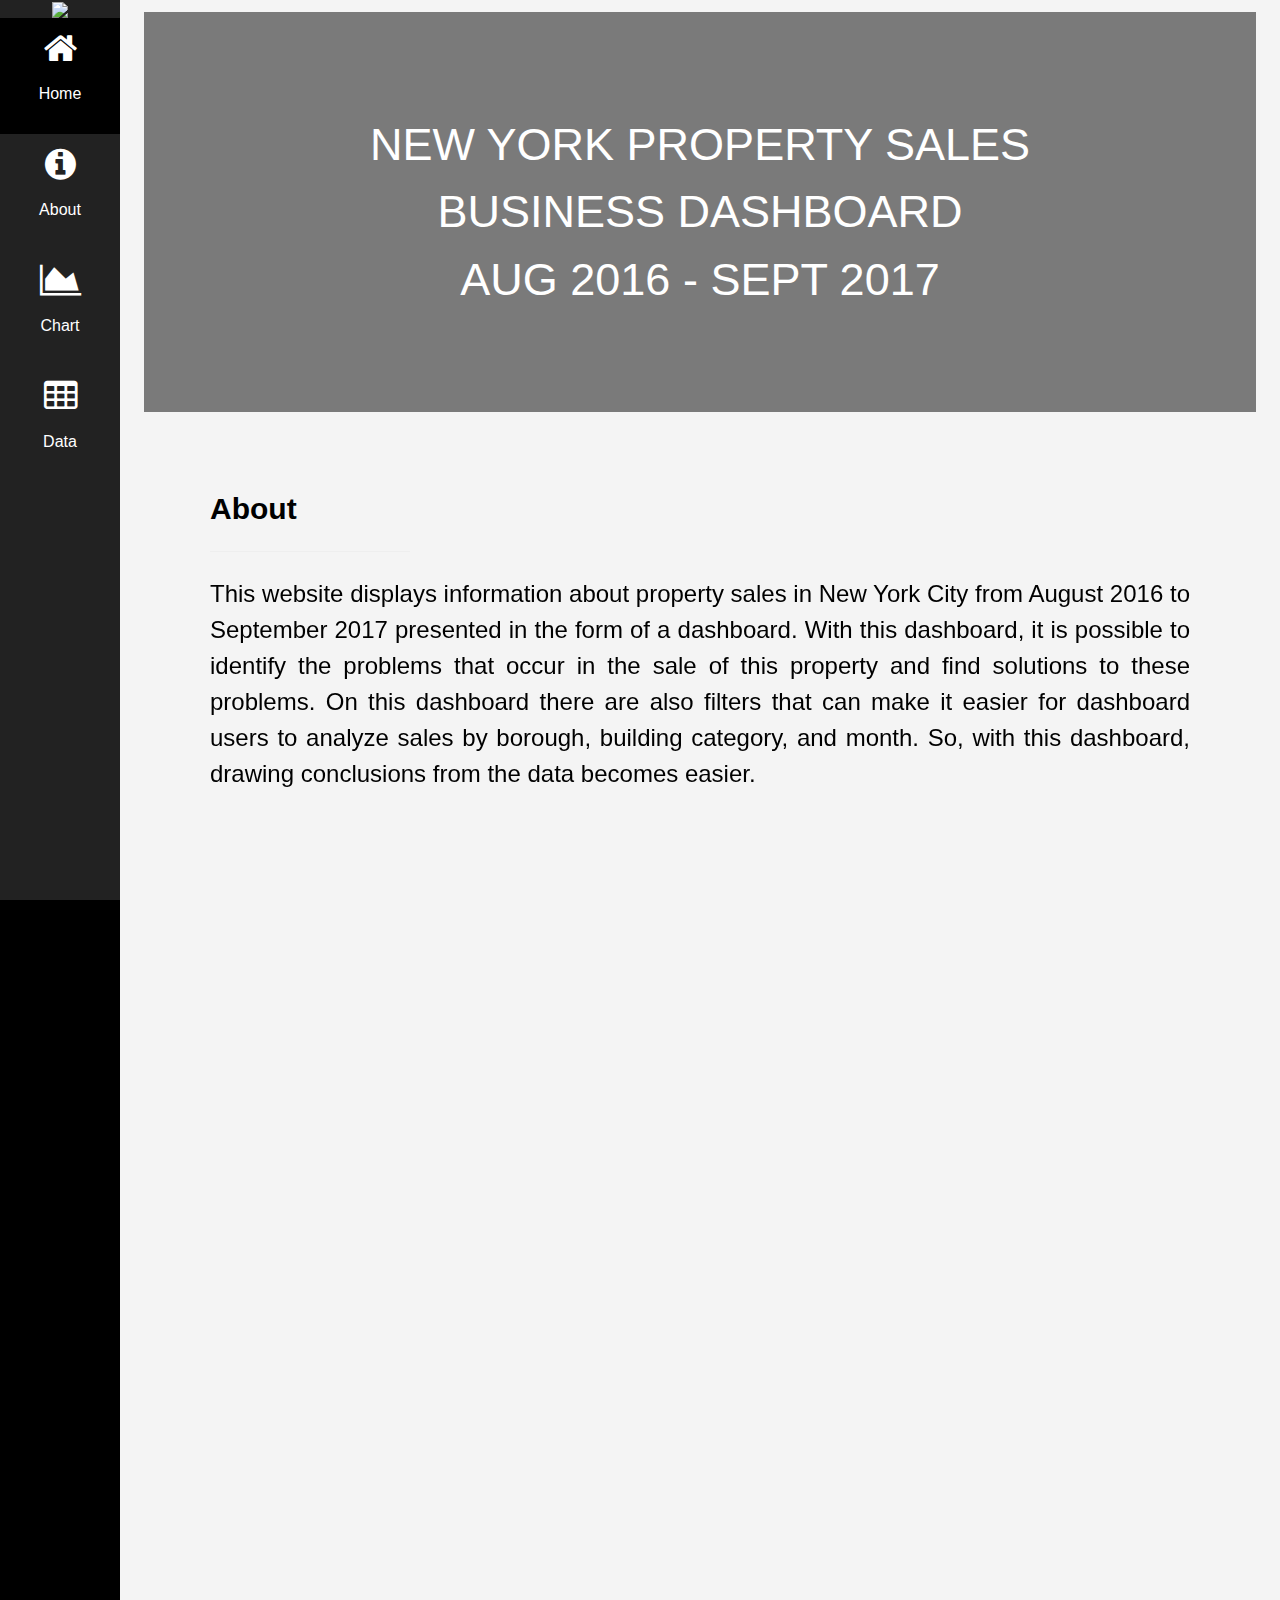
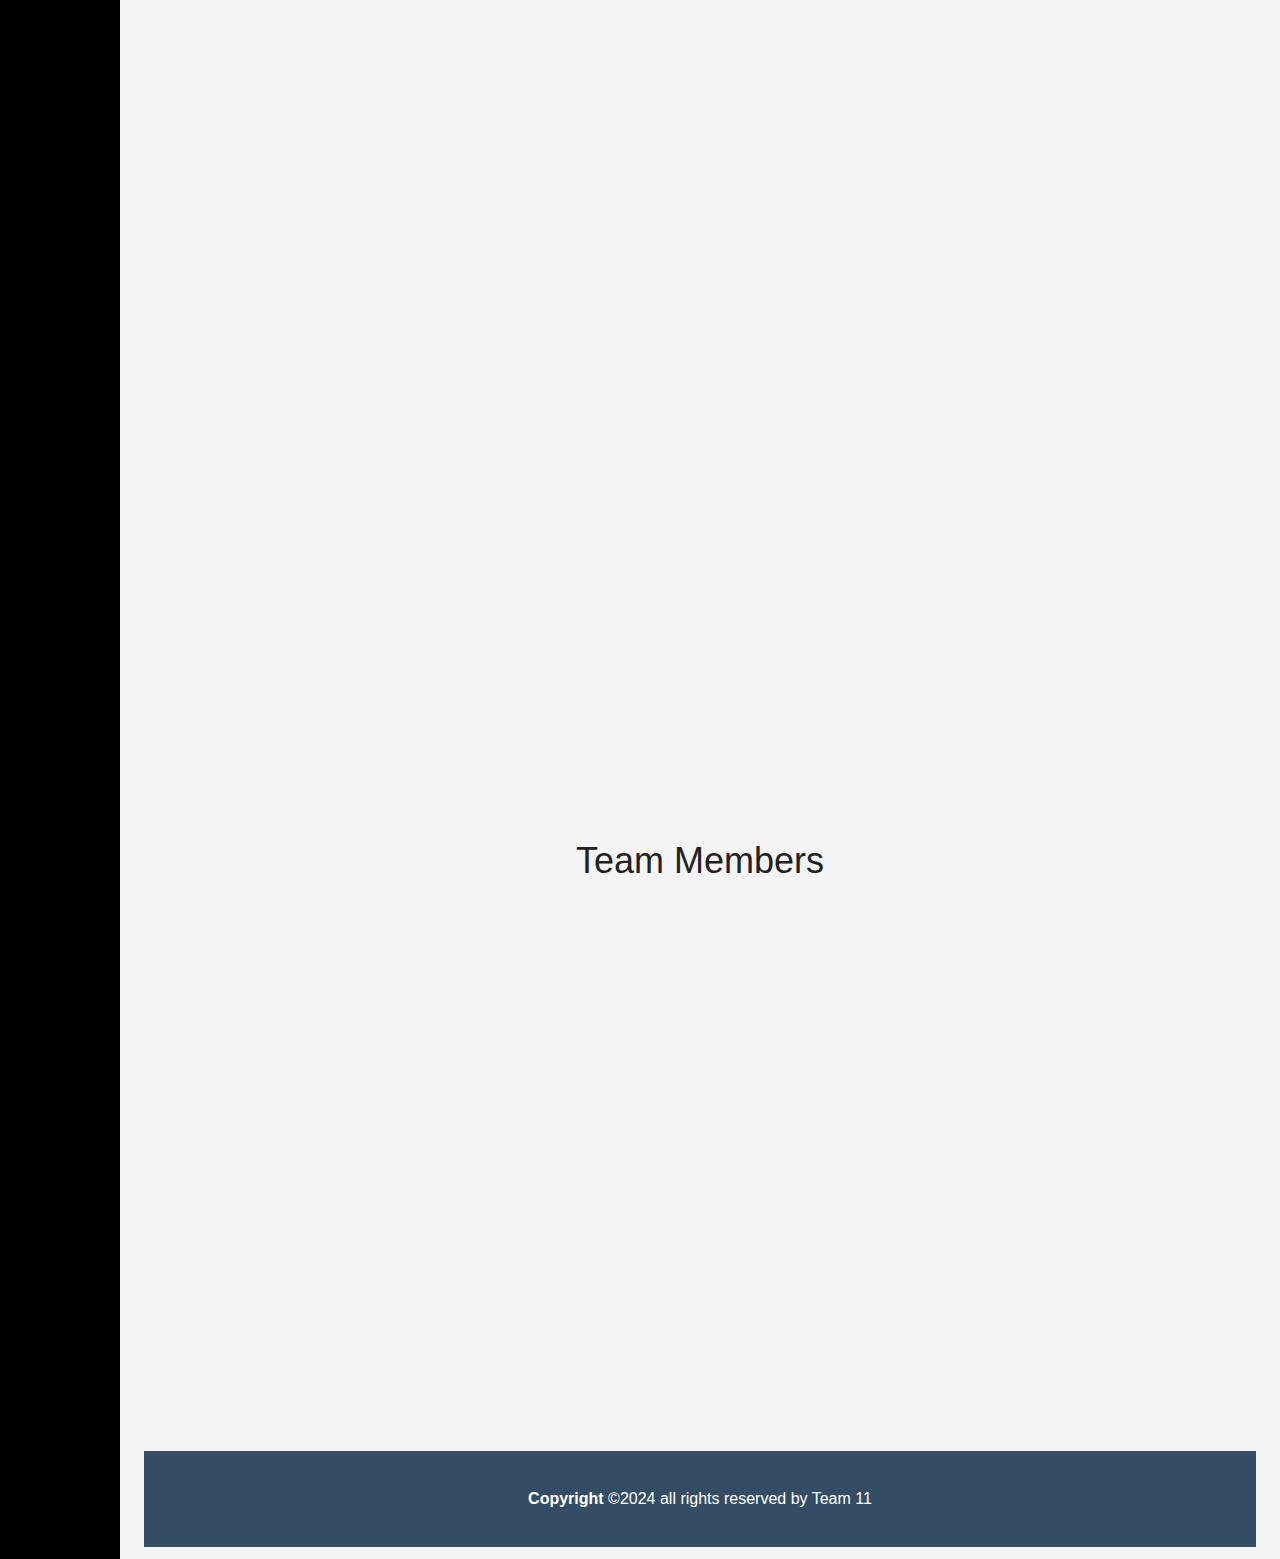
==== commit a356bf61: "hilangkan bug" ====
--- a/index.html
+++ b/index.html
@@ -5,329 +5,332 @@
     <title>Website Dashboard - SE - Jakarta - Team 11</title>
     <meta charset="utf-8" />
     <meta name="viewport" content="width=device-width, initial-scale=1">
-    <link rel="stylesheet" href="globals.css" />
+    <link rel="stylesheet" href="https://www.w3schools.com/w3css/4/w3.css">
+    <link rel="stylesheet" href="https://fonts.googleapis.com/css?family=Montserrat">
+    <link rel="stylesheet" href="https://cdnjs.cloudflare.com/ajax/libs/font-awesome/4.7.0/css/font-awesome.min.css">
     <link rel="stylesheet" href="style.css" />
     <link rel="stylesheet" href="https://unpkg.com/leaflet/dist/leaflet.css">
     <script src="https://cdn.jsdelivr.net/npm/chart.js"></script>
     <script src="script.js"></script>
     <script src="https://unpkg.com/leaflet/dist/leaflet.js"></script>
+    <link href="https://unpkg.com/aos@2.3.1/dist/aos.css" rel="stylesheet">
+    <script src="https://unpkg.com/aos@2.3.1/dist/aos.js"></script>
     <script src="https://code.jquery.com/jquery-3.3.1.js"></script>
     <link href="https://cdn.jsdelivr.net/npm/select2@4.1.0-rc.0/dist/css/select2.min.css" rel="stylesheet" />
     <script src="https://cdn.jsdelivr.net/npm/select2@4.1.0-rc.0/dist/js/select2.min.js"></script>
     <script src="https://cdn.datatables.net/1.10.20/js/jquery.dataTables.min.js"></script>
-    <script src="script.js"></script>
   </head>
-  <body>
-    <!-- Konten utama halaman berada di sini -->
-    <div class="section">
-      <div class="overlap-group-wrapper">
-        <div class="overlap-group">
-          <div class="overlay-shadow">
-            <div class="report">
-            </div>
+<body class="w3-black">
+      <!-- Icon Bar (Sidebar - hidden on small screens) -->
+      <nav class="w3-sidebar w3-bar-block w3-small w3-hide-small w3-center">
+        <!-- Avatar image in top left corner -->
+        <img src="./Image/number-11.png" style="width:100%">
+        <a href="#" class="w3-bar-item w3-button w3-padding-large w3-black">
+            <i class="fa fa-home w3-xxlarge"></i>
+            <p>Home</p>
+        </a>
+        <a href="#about" class="w3-bar-item w3-button w3-padding-large w3-hover-black">
+            <i class="fa fa-info-circle w3-xxlarge"></i>
+            <p>About</p>
+        </a>
+        <a href="#chart" class="w3-bar-item w3-button w3-padding-large w3-hover-black">
+            <i class="fa fa-area-chart w3-xxlarge"></i>
+            <p>Chart</p>
+        </a>
+        <a href="property-data.html" class="w3-bar-item w3-button w3-padding-large w3-hover-black">
+            <i class="fa fa-table w3-xxlarge"></i>
+            <p>Data</p>
+        </a>
+    </nav>
+
+    <!-- Navbar on small screens (Hidden on medium and large screens) -->
+    <div class="w3-top w3-hide-large w3-hide-medium" id="myNavbar">
+        <div class="w3-bar w3-black w3-opacity w3-hover-opacity-off w3-center w3-small">
+            <a href="#" class="w3-bar-item w3-button" style="width:25% !important">HOME</a>
+            <a href="#about" class="w3-bar-item w3-button" style="width:25% !important">ABOUT</a>
+            <a href="#photos" class="w3-bar-item w3-button" style="width:25% !important">CHART</a>
+            <a href="#contact" class="w3-bar-item w3-button" style="width:25% !important">DATA</a>
+        </div>
+    </div>
+
+    <!-- Page Content -->
+    <div class="w3-padding-large" id="main">
+        <!-- Header/Home -->
+        <header class="main-header" >
+          <div class="overlay">
+            <h1>NEW YORK PROPERTY SALES 
+              <br>BUSINESS DASHBOARD<br>
+              AUG 2016 - SEPT 2017</h1>
           </div>
-          <!-- Ini adalah bagian body dari HTML yang berisi konten utama halaman -->
-    <header class="main-header">
-      <!-- Ini adalah header dalam body yang berisi judul utama halaman -->
-      <h1>Dashboard - Team 11</h1>
-    </header>
-          <div class="section">
-            <div class="property-price-by">
-                <canvas id="propertyPriceByBoroughChart"></canvas>
-            </div>
+        </header>
+
+        <!-- About Section -->
+        <div class="w3-content w3-justify w3-text-black w3-padding-64" id="about">
+            <h2 class="w3-text-black" style="font-weight: 700;">About</h2>
+            <hr style="width:200px" class="w3-black">
+            <p style="font-size: x-large;" data-aos="fade-up" data-aos-duration="1500">This website displays information about property sales in New York City from August 2016 to September 2017 presented in the form of a dashboard. With this dashboard, it is possible to identify the problems that occur in the sale of this property and find solutions to these problems. On this dashboard there are also filters that can make it easier for dashboard users to analyze sales by borough, building category, and month. So, with this dashboard, drawing conclusions from the data becomes easier.
+            </p>
+            <!-- End About Section -->
         </div>
-        <div class="section">
-          <div class="Average-Building-Age">
-            <canvas id="averageBuildingAgeChart"></canvas>
-          </div>
-        </div>
-        <div class="section">
-          <div class="building-commercial">
-            <canvas id="categoryBuildingCommercialUnitsChart"></canvas>
-          </div>
-        </div>
-        <div class="section">
-          <div class="location-property-sales">
-            <div id="salesMap"></div>
-          </div>
-        </div>
-        <div class="section">
-          <div class="top-neighborhood">
-            <canvas id="topNeighborhoodSalesChart"></canvas>
-          </div>
-        </div>
-        <div class="section">
-          <div class="Building-Residential">
-            <canvas id="categoryBuildingResidentialUnitsChart"></canvas>
-          </div>
-        </div>
-        <div class="total-unit-sales-per-wrapper">
-          <div class="total-unit-sales-per">
-            <canvas id="totalUnitSalesPerMonthChart"></canvas>
-          </div>
-        </div>
-          <div class="canvas-component">
-            <div class="background">
-              <div class="container"><div class="image-component"></div></div>
-            </div>
-          </div>
-          <div class="PropertySalesLocation-component">
-            <div class="container-wrapper">
-              <div class="div-wrapper">
-                <div class="textbox-wrapper">
-                  <div class="textbox"><p class="text-wrapper">Property Sales Location in New York</p></div>
-                </div>
+
+    <div class="container" id="chart">
+
+
+        <!-- Scorecard -->
+        <section class="stats" data-aos="fade-up" data-aos-duration="1500">
+            <div class="stat" >
+                <p>Total Units</p>
+                <h3 id="avgTotalUnitsValue"></h3>
+            </div>
+            <div class="stat">
+                <p>Avg. Land Square Feet</p>
+                <h3 id="avgLandSquareFeetValue"></h3>
+            </div>
+            <div class="stat">
+                <p>Avg. Sale Price</p>
+                <h3 id="avgSalePriceValue"></h3>
+            </div>
+
+            <div class="dropdown">
+            <div class="dropdown-select-city" style="display: flex; height: 31px; margin-bottom: 10px">
+              <select id="boroughFilter" class="filter-dropdown" aria-label="Filter by Borough" style="width: 300px;">
+                <option value="BOROUGH">BOROUGH</option>
+                <option value="Bronx">Bronx</option>
+                <option value="Brooklyn">Brooklyn</option>
+                <option value="Manhattan">Manhattan</option>
+                <option value="Queens">Queens</option>
+                <option value="Staten Island">Staten Island</option>
+              </select>
+            </div>
+            <div class="dropdown-select-building" style="display: flex; height: 31px; margin-bottom: 10px;">
+              <select id="buildingCategoryFilter" class="filter-dropdown" aria-label="Filter by Building Category" style="width: 300px;">
+                <option value="CATEGORY BUILDING">CATEGORY BUILDING</option>
+                <option value="ASYLUMS AND HOMES">ASYLUMS AND HOMES</option>
+                <option value="COMMERCIAL CONDOS">COMMERCIAL CONDOS</option>
+                <option value="COMMERCIAL GARAGES">COMMERCIAL GARAGES</option>
+                <option value="COMMERCIAL VACANT LAND">COMMERCIAL VACANT LAND</option>
+                <option value="CONDO">CONDO</option>
+                <option value="CONDO COOPS">CONDO COOPS</option>
+                <option value="CONDO CULTURAL/MEDICAL/EDUCATIONAL/ETC">CONDO CULTURAL/MEDICAL/EDUCATIONAL/ETC</option>
+                <option value="CONDO HOTELS">CONDO HOTELS</option>
+                <option value="CONDO NON">CONDO NON</option>
+                <option value="CONDO OFFICE BUILDINGS">CONDO OFFICE BUILDINGS</option>
+                <option value="CONDO PARKING">CONDO PARKING</option>
+                <option value="CONDO STORE BUILDINGS">CONDO STORE BUILDINGS</option>
+                <option value="CONDO TERRACES/GARDENS/CABANAS">CONDO TERRACES/GARDENS/CABANAS</option>
+                <option value="CONDO WAREHOUSES/FACTORY/INDUS">CONDO WAREHOUSES/FACTORY/INDUS</option>
+                <option value="CONDOS">CONDOS</option>
+                <option value="COOPS">COOPS</option>
+                <option value="EDUCATIONAL FACILITIES">EDUCATIONAL FACILITIES</option>
+                <option value="FACTORIES">FACTORIES</option>
+                <option value="HOSPITAL AND HEALTH FACILITIES">HOSPITAL AND HEALTH FACILITIES</option>
+                <option value="INDOOR PUBLIC AND CULTURAL FACILITIES">INDOOR PUBLIC AND CULTURAL FACILITIES</option>
+                <option value="LOFT BUILDINGS">LOFT BUILDINGS</option>
+                <option value="LUXURY HOTELS">LUXURY HOTELS</option>
+                <option value="OFFICE BUILDINGS">OFFICE BUILDINGS</option>
+                <option value="ONE FAMILY DWELLINGS">ONE FAMILY DWELLINGS</option>
+                <option value="OTHER HOTELS">OTHER HOTELS</option>
+                <option value="OUTDOOR RECREATIONAL FACILITIES">OUTDOOR RECREATIONAL FACILITIES</option>
+                <option value="RELIGIOUS FACILITIES">RELIGIOUS FACILITIES</option>
+                <option value="RENTALS">RENTALS</option>
+                <option value="SELECTED GOVERNMENTAL FACILITIES">SELECTED GOVERNMENTAL FACILITIES</option>
+                <option value="SPECIAL CONDO BILLING LOTS">SPECIAL CONDO BILLING LOTS</option>
+                <option value="STORE BUILDINGS">STORE BUILDINGS</option>
+                <option value="TAX CLASS 1">TAX CLASS 1</option>
+                <option value="TAX CLASS 1 CONDOS">TAX CLASS 1 CONDOS</option>
+                <option value="TAX CLASS 1 VACANT LAND">TAX CLASS 1 VACANT LAND</option>
+                <option value="TAX CLASS 3">TAX CLASS 3</option>
+                <option value="TAX CLASS 4">TAX CLASS 4</option>
+                <option value="THEATRES">THEATRES</option>
+                <option value="THREE FAMILY DWELLINGS">THREE FAMILY DWELLINGS</option>
+                <option value="TRANSPORTATION FACILITIES">TRANSPORTATION FACILITIES</option>
+                <option value="TWO FAMILY DWELLINGS">TWO FAMILY DWELLINGS</option>
+                <option value="WAREHOUSES">WAREHOUSES</option>
+              </select>
+            </div>
+            
+            <div class="dropdown-select-building" style="display: flex; margin-bottom: 10px;">
+              <select id="monthYearFilter" class="filter-dropdown" aria-label="Filter by Sale Date" multiple="multiple" style="width:300px">
+                <option value="SALE DATE">MONTH</option>
+                <option value="8-2017">Agu 2017</option>
+                <option value="7-2017">Jul 2017</option>
+                <option value="6-2017">Jun 2017</option>
+                <option value="5-2017">Mei 2017</option>
+                <option value="4-2017">Apr 2017</option>
+                <option value="3-2017">Mar 2017</option>
+                <option value="2-2017">Feb 2017</option>
+                <option value="1-2017">Jan 2017</option>
+                <option value="12-2016">Des 2016</option>
+                <option value="11-2016">Nov 2016</option>
+                <option value="10-2016">Okt 2016</option>
+                <option value="9-2016">Sep 2016</option>
+              </select>
+            </div>
+            <div class="navigation-buttons">
+              <a href="property-data.html" class="btn btn-primary">View Property Data</a>
+            </div>
+            </div>
+        </section>
+
+        <section class="controls">
+            
+        </section>
+
+        <section class="content" data-aos="fade-up" data-aos-duration="1500">
+            <div class="map">
+                <h3>Property Sales Location in New York</h3>
+                <!-- Map Placeholder -->
+                <div id="map"></div>
+                <div class="section">
+                  <div class="location-property-sales">
+                    <div id="salesMap"></div>
+                  </div>
+                </div>
+            </div>
+            <div class="chart">
+                <h3>Property Price by Borough</h3>
+                <!-- Chart Placeholder -->
+                <div id="chart1"></div>
+                <div class="section">
+                  <div class="property-price-by">
+                      <canvas id="propertyPriceByBoroughChart"></canvas>
+                  </div>
               </div>
             </div>
-          </div>
-          <div class="background-wrapper">
-            <div class="totalunits-label2">
-              <div class="container-2">
-                <div class="kpimetric-wrapper">
-                  <div class="container-3">
-                    <div class="container-4"><div class="text-wrapper-2" id="avgTotalUnitsLabel">TOTAL UNITS</div></div>
-                    <div class="container-5"><div class="text-wrapper-3" id="avgTotalUnitsValue"></div></div>
-                  </div>
-                </div>
+            <div class="chart">
+                <h3>Average Building Age</h3>
+                <!-- Chart Placeholder -->
+                <div id="chart2"></div>
+                <div class="section">
+                  <div class="Average-Building-Age">
+                    <canvas id="averageBuildingAgeChart"></canvas>
+                  </div>
+                </div>
+            </div>
+            <div class="chart">
+                <h3>Top 10 Neighborhood Sales</h3>
+                <!-- Chart Placeholder -->
+                <div id="chart3"></div>
+                <div class="section">
+                  <div class="top-neighborhood">
+                    <canvas id="topNeighborhoodSalesChart"></canvas>
+                  </div>
+                </div>
+            </div>
+            <div class="chart">
+                <h3>Building Category Distribution</h3>
+                <!-- Chart Placeholder -->
+                <div id="chart4"></div>
+                <div class="section">
+                  <div class="Building-Residential">
+                    <canvas id="categoryBuildingResidentialUnitsChart"></canvas>
+                  </div>
+                </div>
+            
               </div>
-            </div>
-          </div>
-          <div class="background-shadow-wrapper">
-            <select id="boroughFilter" class="filter-dropdown" aria-label="Filter by Borough">
-              <option value="BOROUGH">BOROUGH</option>
-              <option value="Bronx">Bronx</option>
-              <option value="Brooklyn">Brooklyn</option>
-              <option value="Manhattan">Manhattan</option>
-              <option value="Queens">Queens</option>
-              <option value="Staten Island">Staten Island</option>
-            </select>
-          </div>
-          <div class="canvas-component-2">
-            <select id="buildingCategoryFilter" class="filter-dropdown" aria-label="Filter by Building Category">
-              <option value="CATEGORY BUILDING">CATEGORY BUILDING</option>
-              <option value="ASYLUMS AND HOMES">ASYLUMS AND HOMES</option>
-              <option value="COMMERCIAL CONDOS">COMMERCIAL CONDOS</option>
-              <option value="COMMERCIAL GARAGES">COMMERCIAL GARAGES</option>
-              <option value="COMMERCIAL VACANT LAND">COMMERCIAL VACANT LAND</option>
-              <option value="CONDO">CONDO</option>
-              <option value="CONDO COOPS">CONDO COOPS</option>
-              <option value="CONDO CULTURAL/MEDICAL/EDUCATIONAL/ETC">CONDO CULTURAL/MEDICAL/EDUCATIONAL/ETC</option>
-              <option value="CONDO HOTELS">CONDO HOTELS</option>
-              <option value="CONDO NON">CONDO NON</option>
-              <option value="CONDO OFFICE BUILDINGS">CONDO OFFICE BUILDINGS</option>
-              <option value="CONDO PARKING">CONDO PARKING</option>
-              <option value="CONDO STORE BUILDINGS">CONDO STORE BUILDINGS</option>
-              <option value="CONDO TERRACES/GARDENS/CABANAS">CONDO TERRACES/GARDENS/CABANAS</option>
-              <option value="CONDO WAREHOUSES/FACTORY/INDUS">CONDO WAREHOUSES/FACTORY/INDUS</option>
-              <option value="CONDOS">CONDOS</option>
-              <option value="COOPS">COOPS</option>
-              <option value="EDUCATIONAL FACILITIES">EDUCATIONAL FACILITIES</option>
-              <option value="FACTORIES">FACTORIES</option>
-              <option value="HOSPITAL AND HEALTH FACILITIES">HOSPITAL AND HEALTH FACILITIES</option>
-              <option value="INDOOR PUBLIC AND CULTURAL FACILITIES">INDOOR PUBLIC AND CULTURAL FACILITIES</option>
-              <option value="LOFT BUILDINGS">LOFT BUILDINGS</option>
-              <option value="LUXURY HOTELS">LUXURY HOTELS</option>
-              <option value="OFFICE BUILDINGS">OFFICE BUILDINGS</option>
-              <option value="ONE FAMILY DWELLINGS">ONE FAMILY DWELLINGS</option>
-              <option value="OTHER HOTELS">OTHER HOTELS</option>
-              <option value="OUTDOOR RECREATIONAL FACILITIES">OUTDOOR RECREATIONAL FACILITIES</option>
-              <option value="RELIGIOUS FACILITIES">RELIGIOUS FACILITIES</option>
-              <option value="RENTALS">RENTALS</option>
-              <option value="SELECTED GOVERNMENTAL FACILITIES">SELECTED GOVERNMENTAL FACILITIES</option>
-              <option value="SPECIAL CONDO BILLING LOTS">SPECIAL CONDO BILLING LOTS</option>
-              <option value="STORE BUILDINGS">STORE BUILDINGS</option>
-              <option value="TAX CLASS 1">TAX CLASS 1</option>
-              <option value="TAX CLASS 1 CONDOS">TAX CLASS 1 CONDOS</option>
-              <option value="TAX CLASS 1 VACANT LAND">TAX CLASS 1 VACANT LAND</option>
-              <option value="TAX CLASS 3">TAX CLASS 3</option>
-              <option value="TAX CLASS 4">TAX CLASS 4</option>
-              <option value="THEATRES">THEATRES</option>
-              <option value="THREE FAMILY DWELLINGS">THREE FAMILY DWELLINGS</option>
-              <option value="TRANSPORTATION FACILITIES">TRANSPORTATION FACILITIES</option>
-              <option value="TWO FAMILY DWELLINGS">TWO FAMILY DWELLINGS</option>
-              <option value="WAREHOUSES">WAREHOUSES</option>
-
-            </select>
-          </div>
-          <div class="canvas-component-10">
-            <select id="monthYearFilter" class="filter-dropdown" aria-label="Filter by Sale Date" multiple="multiple">
-              <option value="SALE DATE">MONTH</option>
-              <option value="8-2017">Agu 2017</option>
-              <option value="7-2017">Jul 2017</option>
-              <option value="6-2017">Jun 2017</option>
-              <option value="5-2017">Mei 2017</option>
-              <option value="4-2017">Apr 2017</option>
-              <option value="3-2017">Mar 2017</option>
-              <option value="2-2017">Feb 2017</option>
-              <option value="1-2017">Jan 2017</option>
-              <option value="12-2016">Des 2016</option>
-              <option value="11-2016">Nov 2016</option>
-              <option value="10-2016">Okt 2016</option>
-              <option value="9-2016">Sep 2016</option>
-            </select>
-          </div>
-          <div class="navigation-buttons">
-            <a href="property-data.html" class="btn btn-primary">View Property Data</a>
-          </div>
-          <div class="canvas-component-3">
-            <div class="container-wrapper">
-              <div class="container-9">
-                <div class="PropertyPricebyBorough-textbox-wrapper">
-                  <div class="PropertyPricebyBorough-textbox"><div class="text-wrapper">Property Price by Borough</div></div>
+              <div class="chart">
+                  <h3>Building Category Distribution</h3>
+                  <!-- Chart Placeholder -->
+                  <div id="chart5"></div>
+                <div class="section">
+                  <div class="building-commercial">
+                    <canvas id="categoryBuildingCommercialUnitsChart"></canvas>
+                  </div>
+                </div>
+        
+            </div>
+            <div class="chart chart-centers">
+                <h3>Total Unit Sales per Month</h3>
+                <!-- Chart Placeholder -->
+                <div id="chart6"></div>
+                <div class="total-unit-sales-per-wrapper">
+                  <div class="total-unit-sales-per">
+                    <canvas id="totalUnitSalesPerMonthChart"></canvas>
+                  </div>
+                </div>
+            </div>
+        </section>
+
+        <section class="team-member">
+          <h1>Team Members</h1>
+            <div class="team">
+              <div class="team-member-container" data-aos="fade-up" data-aos-duration="1500">
+                <div class="team-member-item">
+                    <img src="./Image/aprijal.png" alt="Image 1">
+                    <h4>Ahmad Aprijal</h4>
+                    <p>Leader</p>
+                </div>
+                <div class="team-member-item">
+                    <img src="./Image/endi.png" alt="Image 2">
+                    <h4>Endi Rahman</h4>
+                    <p>Front-End Engineer</p>
+                </div>
+                <div class="team-member-item">
+                    <img src="./Image/dika.png" alt="Image 3">
+                    <h4>Fadillah Candrika P.</h4>
+                    <p>Front-End Engineer</p>
+                </div>
+                <div class="team-member-item">
+                    <img src="./Image/yogie.png" alt="Image 4">
+                    <h4>Yogie Arifansyah Pohan</h4>
+                    <p>Front-End Engineer</p>
+                </div>
+                <div class="team-member-item">
+                    <img src="./Image/fia.png" alt="Image 5">
+                    <h4>Fia Hamasyatus S.</h4>
+                    <p>Front-End Engineer</p>
+                </div>
+                <div class="team-member-item">
+                    <img src="./Image/adi.png" alt="Image 6">
+                    <h4>Adi Aris</h4>
+                    <p>Front-End Engineer</p>
+                </div>
+                <div class="team-member-item">
+                    <img src="./Image/ayu.png" alt="Image 7">
+                    <h4>Ayu Aulia</h4>
+                    <p>Deployment Team</p>
+                </div>
+                <div class="team-member-item">
+                    <img src="./Image/malisda.png" alt="Image 8">
+                    <h4>Malisda Daud</h4>
+                    <p>Pitch Deck Team</p>
+                </div>
+                <div class="team-member-item">
+                    <img src="./Image/dhea.png" alt="Image 9">
+                    <h4>Dhea Puspa</h4>
+                    <p>Pitch Deck Team</p>
+                </div>
+                <div class="team-member-item">
+                    <img src="./Image/kara.png" alt="Image 10">
+                    <h4>Kara Sevania</h4>
+                    <p>Pitch Deck Team</p>
+                </div>
+                <div class="team-member-item">
+                    <img src="./Image/bella.png" alt="Image 11">
+                    <h4>Salsabila Tyas A.</h4>
+                    <p>Quality Assurance</p>
+                </div>
+                <div class="team-member-item">
+                    <img src="./Image/putri.png" alt="Image 12">
+                    <h4>Putri Aprillia</h4>
+                    <p>Quality Assurance</p>
+                </div>
+                <div class="team-member-item">
+                    <img src="./Image/oca.png" alt="Image 13">
+                    <h4>Alfonsa Maria</h4>
+                    <p>Quality Assurance</p>
                 </div>
               </div>
             </div>
-          </div>
-          <div class="canvas-component-4">
-            <div class="container-wrapper">
-              <div class="container-10">
-                <div class="textbox-wrapper-2">
-                  <div class="textbox-2"><div class="text-wrapper">Building Category Distribution</div></div>
-                </div>
-              </div>
-            </div>
-          </div>
-          <div class="canvas-component-5">
-            <div class="totalunits-label2">
-              <div class="container-11">
-                <div class="kpimetric-wrapper">
-                  <div class="container-3">
-                    <div class="container-12"><div class="text-wrapper-6" id="avgSalePriceLabel">AVG. SALE PRICE</div></div>
-                    <div class="container-13"><div class="text-wrapper-7" id="avgSalePriceValue"></div></div>
-                  </div>
-                </div>
-              </div>
-            </div>
-          </div>
-          <div class="canvas-component-6">
-            <div class="container-wrapper">
-              <div class="container-10">
-                <div class="textbox-wrapper-3">
-                  <div class="textbox-3"><div class="text-wrapper">Top 10 Neighborhood Sales</div></div>
-                </div>
-              </div>
-            </div>
-          </div>
-          <div class="canvas-component-7">
-            <div class="background-2">
-              <div class="container-14">
-                <div class="textbox-wrapper-4">
-                  <div class="textbox-4">
-                    <div class="container-15"><div class="text-wrapper-8">NEW YORK PROPERTY SALES</div></div>
-                    <div class="container-16"><div class="text-wrapper-9">Business Dashboard</div></div>
-                  </div>
-                </div>
-              </div>
-            </div>
-          </div>
-          <div class="canvas-component-8">
-            <div class="background-3">
-              <div class="image-component-wrapper"><div class="image-component-2"></div></div>
-            </div>
-          </div>
-          <div class="canvas-component-9">
-            <div class="container-wrapper">
-              <div class="container-10">
-                <div class="textbox-wrapper-5">
-                  <div class="textbox-5"><div class="text-wrapper">Average Building Age</div></div>
-                </div>
-              </div>
-            </div>
-          </div>
-          <div class="canvas-component-11">
-            <div class="totalunits-label2">
-              <div class="container-17">
-                <div class="kpimetric-wrapper">
-                  <div class="container-3">
-                    <div class="container-18"><div class="text-wrapper-10" id="avgLandSquareFeetLabel">AVG. LAND SQUARE FEET</div></div>
-                    <div class="container-19"><div class="text-wrapper-11" id="avgLandSquareFeetValue"></div></div>
-                  </div>
-                </div>
-              </div>
-            </div>
-          </div>
-          <div class="canvas-component-12">
-            <div class="container-wrapper">
-              <div class="container-10">
-                <div class="textbox-wrapper-6">
-                  <div class="textbox-6"><p class="text-wrapper">Total Unit Sales per Month</p></div>
-                </div>
-              </div>
-            </div>
-          </div>
-        </div>
-        <!-- Ini adalah footer dalam body yang berisi informasi team -->
-        <footer>
-          <div class="footer-container">
-              <div class="footer-item">
-                  <img src="./Image/aprijal.png" alt="Image 1">
-                  <h4>Ahmad Aprijal</h4>
-                  <p>Leader</p>
-              </div>
-              <div class="footer-item">
-                  <img src="./Image/endi.png" alt="Image 2">
-                  <h4>Endi Rahman</h4>
-                  <p>Front-End Engineer</p>
-              </div>
-              <div class="footer-item">
-                  <img src="./Image/dika.png" alt="Image 3">
-                  <h4>Fadillah Candrika P.</h4>
-                  <p>Front-End Engineer</p>
-              </div>
-              <div class="footer-item">
-                  <img src="./Image/yogie.png" alt="Image 4">
-                  <h4>Yogie Arifansyah Pohan</h4>
-                  <p>Front-End Engineer</p>
-              </div>
-              <div class="footer-item">
-                  <img src="./Image/fia.png" alt="Image 5">
-                  <h4>Fia Hamasyatus S.</h4>
-                  <p>Front-End Engineer</p>
-              </div>
-              <div class="footer-item">
-                  <img src="./Image/adi.png" alt="Image 6">
-                  <h4>Adi Aris</h4>
-                  <p>Front-End Engineer</p>
-              </div>
-              <div class="footer-item">
-                  <img src="./Image/ayu.png" alt="Image 7">
-                  <h4>Ayu Aulia</h4>
-                  <p>Deployment Team</p>
-              </div>
-              <div class="footer-item">
-                  <img src="./Image/malisda.png" alt="Image 8">
-                  <h4>Malisda Daud</h4>
-                  <p>Pitch Deck Team</p>
-              </div>
-              <div class="footer-item">
-                  <img src="./Image/dhea.png" alt="Image 9">
-                  <h4>Dhea Puspa</h4>
-                  <p>Pitch Deck Team</p>
-              </div>
-              <div class="footer-item">
-                  <img src="./Image/kara.png" alt="Image 10">
-                  <h4>Kara Sevania</h4>
-                  <p>Pitch Deck Team</p>
-              </div>
-              <div class="footer-item">
-                  <img src="./Image/bella.png" alt="Image 11">
-                  <h4>Salsabila Tyas A.</h4>
-                  <p>Quality Assurance</p>
-              </div>
-              <div class="footer-item">
-                  <img src="./Image/putri.png" alt="Image 12">
-                  <h4>Putri Aprillia</h4>
-                  <p>Quality Assurance</p>
-              </div>
-              <div class="footer-item">
-                  <img src="./Image/oca.png" alt="Image 13">
-                  <h4>Alfonsa Maria</h4>
-                  <p>Quality Assurance</p>
-              </div>
-            </div>
-          </div>
-      </footer>
-      </div>
+        </section>
     </div>
+
+    
+    <footer>
+      <p><b>Copyright</b> ©2024 all rights reserved by Team 11</p>
+  </footer>
+  <script>
+    AOS.init();
+  </script>
 </body>
-</html>
+</html>--- a/style.css
+++ b/style.css
@@ -1,1029 +1,105 @@
+ * {
+    box-sizing: border-box;
+    padding: 0;
+    font-family: Arial, sans-serif;
+}
+
+html{
+    scroll-behavior: smooth;
+}
+p{
+    font-size: medium;
+}
+
+h3{
+    font-weight: 900 !important;
+}
+.w3-row-padding img {
+    margin-bottom: 12px
+}
+/* Set the width of the sidebar to 120px */
+.w3-sidebar {
+    width: 120px;
+    background: #222;
+}
+
+/* Add a left margin to the "page content" that matches the width of the sidebar (120px) */
+#main {
+    margin-left: 120px;
+    background: #f4f4f4;
+
+}
+
 body {
-  padding-left: calc((100vw - 1443px) / 2);
-  padding-right: calc((100vw - 1443px) / 2);
-  overflow-x: hidden;
-}
-
-* {
-  box-sizing: border-box;
-}
+    background-color: #f4f4f4;
+    color: #333;
+}
+
 
 .main-header {
-  background-color: #ffffff;
-  z-index: 1000;
-  padding: 20px 40px;
-  box-shadow: 0 4px 8px rgba(0, 0, 0, 0.1);
-  display: flex;
-  justify-content: center;
-  width: 1443px;
-  margin: 0 auto;
-}
-
-.main-header h1 {
-  margin: 0;
-  font-size: 28px;
-  color: #333;
-  font-family: 'Arial', sans-serif;
-}
-
-.section {
-    background-color: #eeeeee;
+    height: 400px;
+    background-image: url('./Image/bg-newyork.png');
+    background-size: cover;
+    background-position: 50% 50%;
+    position: relative;
+    display: flex;
+    justify-content: center;
+    align-items: center;
+    text-align: center;
+    overflow: hidden;
+    transition: background-size 0.5s ease;
+}
+
+.main-header:hover {
+    background-size: 110%;
+}
+
+.overlay {
+    position: absolute;
+    top: 0;
+    left: 0;
+    right: 0;
+    bottom: 0;
+    background: rgba(0, 0, 0, 0.5);
     display: flex;
     flex-direction: column;
     justify-content: center;
-    width: 100%;
-    max-width: 1443px;
-  }
-  
-  .section .overlap-group-wrapper {
-    background-color: #eeeeee;
-    width: 1443px;
-    height: 2400px;
-  }
-  
-  .section .overlap-group {
-    position: relative;
-    width: 1443px;
-    height: 2400px;
-    top: 0;
-    left: 0;
-  }
-  
-  .section .overlay-shadow {
-    position: absolute;
-    top: 86px;
-    left: 22px;
-    box-shadow: 0 2px 2px rgba(0, 0, 0, 0.06);
-    background-color: transparent;
-    width: 1443px;
-    height: 2400px;
-    display: none;
-  }
-  
-  .section .report {
-    position: absolute;
-    width: calc(100% + 2px);
-    top: 0;
-    right: 0;
-    left: 0;
-    background-color: var(--color-whitesmoke-100);
-    height: 2400px;
-    font-size: var(--font-size-sm);
-    color: var(--color-black);
-    font-family: var(--font-montserrat);
-  }
-  
-  .section .property-sales {
-    position: absolute;
-    width: 603px;
-    height: 353px;
-    top: 668px;
-    left: 58px;
-    object-fit: cover;
-  }
-
-  .property-sales #salesMap {
-    height: 270px;
-    margin: 20px;
-    border: 1px solid #ccc;
-    box-shadow: 0 2px 5px rgba(0,0,0,0.1);
-}
-  
-  .section .property-price-by {
-    position: absolute;
-    width: 833px;
-    height: 300px;
-    top: 668px;
-    left: 799px;
-    object-fit: cover;
-}
-
-  
-  .section .building-category {
-    position: absolute;
-    width: 624px;
-    height: 300px;
-    top: 1143px;
-    left: 58px;
-    object-fit: cover;
-  }
-  
-  .section .Building-Commercial {
-    position: absolute;
-    width: 824px;
-    height: 300px;
-    top: 1560px;
-    left: 58px;
-    object-fit: cover;
-  }
-  
-  .section .top-neighborhood {
-    position: absolute;
-    width: 933px;
-    height: 300px;
-    top: 1143px;
-    left: 799px;
-    object-fit: cover;
-  }
-  
-  .section .average-building-age {
-    position: absolute;
-    width: 800px; 
-    height: 300px;
-    top: 1560px;
-    left: 799px;
-    object-fit: cover;
-  }
-  
-  .section .canvas-component {
-    position: absolute;
-    width: 1443px;
-    height: 322px;
-    top: 0;
-    left: 2px;
-  }
-  
-  .section .background {
-    height: 322px;
-    background-color: #ffffff;
-    opacity: 0.3;
-  }
-  
-  .section .container {
-    display: flex;
-    flex-direction: column;
-    width: 1443px;
-    align-items: flex-start;
-    position: relative;
-  }
-  
-  .section .image-component {
-    position: relative;
-    width: 1443px;
-    height: 322px;
-    background-image: url(./Image/Gambar\ background\ kota.jpg);
+    align-items: center;
+}
+
+.main-header h1 {
+    font-size: 3em;
+    color: #fff;
+    margin-bottom: 10px;
+}
+
+.main-header h2 {
+    font-size: 1.5em;
+    color: #4CAF50;
+}
+
+.container {
+    max-width: 1500px;
+    margin: 0 auto;
+    padding: 20px;
+    color: #222121;
+}
+
+header {
+    text-align: center;
+    background: url('path/to/header-image.jpg') no-repeat center center;
     background-size: cover;
-  background-position: 50% 50%;
-  }
-  
-  .section .PropertySalesLocation-component {
-    position: absolute;
-    width: 380px;
-    height: 47px;
-    top: 601px;
-    left: 52px;
-  }
-  
-  .section .container-wrapper {
-    height: 47px;
-    background-color: #bbdefb;
-    border-radius: 15px;
-  }
-  
-  .section .div-wrapper {
-    display: flex;
-    flex-direction: column;
-    width: 380px;
-    align-items: flex-start;
-    padding: 0px 0px 14px;
-    position: relative;
-  }
-  
-  .section .textbox-wrapper {
-    align-items: flex-start;
-    justify-content: center;
-    padding: 8px 8px 0px;
-    display: inline-flex;
-    position: relative;
-    flex: 0 0 auto;
-  }
-  
-  .section .textbox {
-    display: inline-flex;
-    flex-direction: column;
-    align-items: center;
-    padding: 0px 6.5px;
-    position: relative;
-    flex: 0 0 auto;
-  }
-  
-  .section .text-wrapper {
-    position: relative;
-    width: -moz-fit-content;
-    width: fit-content;
-    margin-top: -1px;
-    font-family: "Quicksand-Bold", Helvetica;
-    font-weight: 700;
-    color: #424242;
-    font-size: 20px;
-    text-align: center;
-    letter-spacing: 0;
-    line-height: normal;
-  }
-  
-  .section .background-wrapper {
-    position: absolute;
-    width: 242px;
-    height: 104px;
-    top: 400px;
-    left: 62px;
-  }
-  
-  .section .totalunits-label2 {
-    height: 104px;
-    background-color: #b2ebf2;
-    border-radius: 15px;
-  }
-  
-  .section .container-2 {
-    display: flex;
-    flex-direction: column;
-    width: 242px;
-    align-items: flex-start;
-    padding: 0px 0px 30px;
-    position: relative;
-  }
-  
-  .section .kpimetric-wrapper {
-    display: flex;
-    flex-direction: column;
-    height: 74px;
-    align-items: flex-start;
-    justify-content: center;
-    position: relative;
-    align-self: stretch;
-    width: 100%;
-  }
-  
-  .section .container-3 {
-    display: flex;
-    flex-direction: column;
-    align-items: flex-start;
-    padding: 8px 32px 0px;
-    position: relative;
-    flex: 1;
-    align-self: stretch;
-    width: 100%;
-    flex-grow: 1;
-  }
-  
-  .section .container-4 {
-    display: flex;
-    flex-direction: column;
-    align-items: center;
-    padding: 0px 42.91px 0px 42.89px;
-    position: relative;
-    align-self: stretch;
-    width: 100%;
-    flex: 0 0 auto;
-  }
-  
-  .section .text-wrapper-2 {
-    position: relative;
-    width: 105px;
-    margin-top: -1px;
-    margin-left: -6.4px;
-    margin-right: -6.4px;
-    font-family: "Montserrat-Regular", Helvetica;
-    font-weight: 400;
-    color: #4d4d4d;
-    font-size: 14px;
-    text-align: center;
-    letter-spacing: 0;
-    line-height: normal;
-  }
-  
-  .section .container-5 {
-    display: flex;
-    flex-direction: column;
-    width: 185px;
-    align-items: center;
-    padding: 0px 39.33px;
-    position: relative;
-    flex: 0 0 auto;
-    margin-right: -7px;
-  }
-  
-  .section .text-wrapper-3 {
-    align-self: stretch;
-    position: relative;
-    margin-top: -1px;
-    font-family: "Montserrat-Regular", Helvetica;
-    font-weight: 400;
-    color: #000000;
-    font-size: 22px;
-    text-align: center;
-    letter-spacing: 0;
-    line-height: 48px;
-  }
-  
-  .section .background-shadow-wrapper {
-    position: absolute;
-    width: 300px;
-    height: 50px;
-    top: 353px;
-    left: 1082px;
-  }
-  
-  .section .background-shadow {
-    height: 50px;
-    background-color: #ffffff;
-    box-shadow: 0px 1px 5px #0000001f, 0px 1px 1px #00000033, 0px 2px 2px #00000024;
-  }
-  
-  .section .canvas-control-wrapper {
-    display: flex;
-    flex-direction: column;
-    width: 300px;
-    align-items: flex-start;
-    position: relative;
-  }
-  
-  .section .div-2 {
-    display: inline-flex;
-    align-items: flex-start;
-    justify-content: center;
-    position: relative;
-    flex: 0 0 auto;
-  }
-  
-  .section .div-wrapper-2 {
-    display: inline-flex;
-    flex-direction: column;
-    align-items: flex-start;
-    position: relative;
-    flex: 0 0 auto;
-  }
-  
-  .section .button-open-data {
-    display: inline-flex;
-    align-items: center;
-    justify-content: center;
-    position: relative;
-    flex: 0 0 auto;
-  }
-  
-  .section .button {
-    display: inline-flex;
-    min-width: 88px;
-    min-height: 16px;
-    align-items: flex-start;
-    justify-content: center;
-    position: relative;
-    flex: 0 0 auto;
-    border-radius: 2px;
-  }
-  
-  .section .container-6 {
-    display: inline-flex;
-    align-items: center;
-    gap: 7.6px;
-    padding: 16px 0px;
-    position: relative;
-    flex: 0 0 auto;
-  }
-  
-  .section .container-7 {
-    display: flex;
-    max-width: 238px;
-    align-items: flex-start;
-    padding: 0px 0px 0px 24px;
-    position: relative;
-    flex: 1;
-    flex-grow: 1;
-  }
-  
-  .section .main-section-wrapper {
-    display: flex;
-    width: 231px;
-    align-items: center;
-    position: relative;
-  }
-  
-  .section .filter-dropdown {
-    position: relative;
-    width: 100%;
-    padding: 8px;
-    border: 1px solid #ccc;
-    border-radius: 4px;
-    margin-top: -1px;
-    font-family: "Montserrat-Regular", Helvetica;
-    font-weight: 400;
-    color: #000000;
-    font-size: 14px;
-    letter-spacing: 0.14px;
-    line-height: normal;
-  }
-  
-  .section .container-8 {
-    display: inline-flex;
-    align-items: center;
-    justify-content: center;
-    padding: 0px 14.4px 0px 0px;
-    position: relative;
-    flex: 0 0 auto;
-  }
-  
-  .section .text-wrapper-5 {
-    position: relative;
-    width: -moz-fit-content;
-    width: fit-content;
-    margin-top: -1px;
-    font-family: "Montserrat-Regular", Helvetica;
-    font-weight: 400;
-    color: #000000;
-    font-size: 8.2px;
-    text-align: center;
-    letter-spacing: 0.14px;
-    line-height: normal;
-    white-space: nowrap;
-  }
-  
-  .section .canvas-component-2 {
-    position: absolute;
-    width: 300px;
-    height: 50px;
-    top: 427px;
-    left: 1082px;
-  }
-  
-  .section .canvas-component-3 {
-    position: absolute;
-    width: 300px;
-    height: 47px;
-    top: 602px;
-    left: 796px;
-  }
-  
-  .section .container-9 {
-    display: flex;
-    flex-direction: column;
-    width: 300px;
-    align-items: flex-start;
-    padding: 0px 0px 14px;
-    position: relative;
-  }
-  
-  .section .PropertyPricebyBorough-textbox-wrapper {
-    padding: 8px 8px 0px;
-    margin-right: -0.19px;
-    display: inline-flex;
-    align-items: flex-start;
-    justify-content: center;
-    position: relative;
-    flex: 0 0 auto;
-  }
-  
-  .section .PropertyPricebyBorough-textbox {
-    flex-direction: column;
-    align-items: center;
-    padding: 0px 13.6px 0px 13.59px;
-    display: inline-flex;
-    position: relative;
-    flex: 0 0 auto;
-  }
-  
-  .section .canvas-component-4 {
-    position: absolute;
-    width: 368px;
-    height: 47px;
-    top: 1481px;
-    left: 50%; /* Setengah dari lebar induk */
-    transform: translateX(-50%); /* Geser kembali setengah dari lebar elemen */
-  }
-  
-  .section .container-10 {
-    display: flex;
-    flex-direction: column;
-    width: 368px;
-    align-items: flex-start;
-    padding: 0px 0px 14px;
-    position: relative;
-  }
-  
-  .section .textbox-wrapper-2 {
-    padding: 8px 8px 0px;
-    margin-right: -0.09px;
-    display: inline-flex;
-    align-items: flex-start;
-    justify-content: center;
-    position: relative;
-    flex: 0 0 auto;
-  }
-  
-  .section .textbox-2 {
-    flex-direction: column;
-    align-items: center;
-    padding: 0px 31.04px 0px 31.05px;
-    display: inline-flex;
-    position: relative;
-    flex: 0 0 auto;
-  }
-  
-  .section .canvas-component-5 {
-    position: absolute;
-    width: 268px;
-    height: 104px;
-    top: 400px;
-    left: 774px;
-  }
-  
-  .section .container-11 {
-    display: flex;
-    flex-direction: column;
-    width: 268px;
-    align-items: flex-start;
-    padding: 0px 0px 30px;
-    position: relative;
-  }
-  
-  .section .container-12 {
-    display: flex;
-    flex-direction: column;
-    align-items: center;
-    padding: 0px 41.89px 0px 41.88px;
-    position: relative;
-    align-self: stretch;
-    width: 100%;
-    flex: 0 0 auto;
-  }
-  
-  .section .text-wrapper-6 {
-    position: relative;
-    align-self: stretch;
-    margin-top: -1px;
-    font-family: "Montserrat-Regular", Helvetica;
-    font-weight: 400;
-    color: #4d4d4d;
-    font-size: 14px;
-    text-align: center;
-    letter-spacing: 0;
-    line-height: normal;
-  }
-  
-  .section .container-13 {
-    display: flex;
-    flex-direction: column;
-    align-items: center;
-    padding: 0px 72.51px 0px 72.52px;
-    position: relative;
-    align-self: stretch;
-    width: 100%;
-    flex: 0 0 auto;
-  }
-  
-  .section .text-wrapper-7 {
-    position: relative;
-    width: auto;
-    min-width: 64px;
-    margin-top: -1px;
-    margin-left: -2.51px;
-    margin-right: -2.51px;
-    font-family: "Montserrat-Regular", Helvetica;
-    font-weight: 400;
-    color: #000000;
-    font-size: 22px;
-    text-align: center;
-    letter-spacing: 0;
-    line-height: 48px;
-    white-space: nowrap;
-  }
-  
-  .section .canvas-component-6 {
-    position: absolute;
-    width: 368px;
-    height: 47px;
-    top: 1044px;
-    left: 64px;
-  }
-  
-  .section .textbox-wrapper-3 {
-    padding: 8px 8px 0px;
-    margin-right: -0.17px;
-    display: inline-flex;
-    align-items: flex-start;
-    justify-content: center;
-    position: relative;
-    flex: 0 0 auto;
-  }
-  
-  .section .textbox-3 {
-    flex-direction: column;
-    align-items: center;
-    padding: 0px 45.09px 0px 45.08px;
-    display: inline-flex;
-    position: relative;
-    flex: 0 0 auto;
-  }
-  
-  .section .canvas-component-7 {
-    position: absolute;
-    width: 680px;
-    height: 122px;
-    top: 146px;
-    left: 382px;
-  }
-  
-  .section .background-2 {
-    height: 122px;
-    background-color: #ffffff;
-    border-radius: 15px;
-  }
-  
-  .section .container-14 {
-    display: flex;
-    flex-direction: column;
-    width: 680px;
-    align-items: flex-start;
-    padding: 0px 0px 14px;
-    position: relative;
-  }
-  
-  .section .textbox-wrapper-4 {
-    margin-right: -0.16px;
-    display: inline-flex;
-    align-items: flex-start;
-    justify-content: center;
-    position: relative;
-    flex: 0 0 auto;
-  }
-  
-  .section .textbox-4 {
-    flex-direction: column;
-    align-items: flex-start;
-    padding: 8px 8px 0px;
-    display: inline-flex;
-    position: relative;
-    flex: 0 0 auto;
-  }
-  
-  .section .container-15 {
-    display: flex;
-    flex-direction: column;
-    align-items: center;
-    padding: 0px 55.08px;
-    position: relative;
-    align-self: stretch;
-    width: 100%;
-    flex: 0 0 auto;
-  }
-  
-  .section .text-wrapper-8 {
-    position: relative;
-    width: -moz-fit-content;
-    width: fit-content;
-    margin-top: -1px;
-    font-family: "Quicksand-Bold", Helvetica;
-    font-weight: 700;
-    color: #424242;
-    font-size: 40px;
-    text-align: center;
-    letter-spacing: 0;
-    line-height: normal;
-  }
-  
-  .section .container-16 {
-    display: flex;
-    flex-direction: column;
-    align-items: center;
-    padding: 0px 137.58px;
-    position: relative;
-    align-self: stretch;
-    width: 100%;
-    flex: 0 0 auto;
-  }
-  
-  .section .text-wrapper-9 {
-    position: relative;
-    width: -moz-fit-content;
-    width: fit-content;
-    margin-top: -1px;
-    font-family: "Quicksand-Bold", Helvetica;
-    font-weight: 700;
-    color: #2196f3;
-    font-size: 40px;
-    text-align: center;
-    letter-spacing: 0;
-    line-height: normal;
-  }
-  
-  .section .canvas-component-8 {
-    position: absolute;
-    width: 72px;
-    height: 72px;
-    top: 196px;
-    left: 990px;
-  }
-  
-  .section .background-3 {
-    height: 72px;
-    background-color: #f3f3f3;
-  }
-  
-  .section .image-component-wrapper {
-    display: flex;
-    flex-direction: column;
-    width: 72px;
-    align-items: flex-start;
-    position: relative;
-  }
-  
-  .section .image-component-2 {
-    position: relative;
-    width: 72px;
-    height: 72px;
-    background-image: url(./Image/Gambar\ pelengkap\ img\ kota.jpg);
-    background-size: cover;
-    background-position: 50% 50%;
-  }
-  
-  .section .canvas-component-9 {
-    position: absolute;
-    width: 368px;
-    height: 47px;
-    top: 1044px;
-    left: 798px;
-  }
-  
-  .section .textbox-wrapper-5 {
-    padding: 8px 8px 0px;
-    margin-right: -0.81px;
-    display: inline-flex;
-    align-items: flex-start;
-    justify-content: center;
-    position: relative;
-    flex: 0 0 auto;
-  }
-  
-  .section .textbox-5 {
-    flex-direction: column;
-    align-items: center;
-    padding: 0px 73.4px 0px 73.41px;
-    display: inline-flex;
-    position: relative;
-    flex: 0 0 auto;
-  }
-  
-  .section .canvas-component-10 {
-    position: absolute;
-    width: 300px;
-    height: 50px;
-    top: 501px;
-    left: 1082px;
-  }
-  
-  .section .canvas-component-11 {
-    position: absolute;
-    width: 304px;
-    height: 104px;
-    top: 400px;
-    left: 387px;
-  }
-  
-  .section .container-17 {
-    display: flex;
-    flex-direction: column;
-    width: 304px;
-    align-items: flex-start;
-    padding: 0px 0px 30px;
-    position: relative;
-  }
-  
-  .section .container-18 {
-    display: flex;
-    flex-direction: column;
-    align-items: center;
-    padding: 0px 29.22px;
-    position: relative;
-    align-self: stretch;
-    width: 100%;
-    flex: 0 0 auto;
-  }
-  
-  .section .text-wrapper-10 {
-    position: relative;
-    width: 186px;
-    margin-top: -1px;
-    margin-left: -2.22px;
-    margin-right: -2.22px;
-    font-family: "Montserrat-Regular", Helvetica;
-    font-weight: 400;
-    color: #4d4d4d;
-    font-size: 14px;
-    text-align: center;
-    letter-spacing: 0;
-    line-height: normal;
-  }
-  
-  .section .container-19 {
-    display: flex;
-    flex-direction: column;
-    align-items: center;
-    padding: 0px 64.06px 0px 64.05px;
-    position: relative;
-    align-self: stretch;
-    width: 100%;
-    flex: 0 0 auto;
-  }
-  
-  .section .text-wrapper-11 {
-    width: 118px;
-    margin-left: -3.06px;
-    margin-right: -3.06px;
-    position: relative;
-    margin-top: -1px;
-    font-family: "Montserrat-Regular", Helvetica;
-    font-weight: 400;
-    color: #000000;
-    font-size: 22px;
-    text-align: center;
-    letter-spacing: 0;
-    line-height: 48px;
-  }
-  
-  .section .total-unit-sales-per-wrapper {
-    position: absolute;
-    width: 989px;
-    height: 350px;
-    top: 1930px;
-    left: 228px;
-  }
-  
-  .section .total-unit-sales-per {
-    position: absolute;
-    width: 800px; /* Sesuaikan lebar jika diperlukan */
-    height: 430px;
-    top: 20px;
-    left: 50%; /* Posisikan ke tengah relatif terhadap parent */
-    transform: translateX(-50%);
-  }
-  
-  .section .canvas-component-12 {
-    position: absolute;
-    width: 368px;
-    height: 47px;
-    top: 1900px;
-    left: 50%;
-    transform: translateX(-50%); /* Geser kembali setengah dari lebar elemen */
-  }
-  
-  .section .textbox-wrapper-6 {
-    padding: 8px 8px 0px;
-    margin-right: -0.08px;
-    display: inline-flex;
-    align-items: flex-start;
-    justify-content: center;
-    position: relative;
-    flex: 0 0 auto;
-  }
-  
-  .section .textbox-6 {
-    flex-direction: column;
-    align-items: center;
-    padding: 0px 48.55px 0px 48.53px;
-    display: inline-flex;
-    position: relative;
-    flex: 0 0 auto;
-  }
-  
-  .section .data-update-info {
-    display: inline-flex;
-    flex-direction: column;
-    align-items: flex-start;
-    padding: 2px 0px 4px 5px;
-    position: absolute;
-    top: 2299px;
-    left: 0;
-  }
-  
-  .section .container-20 {
-    display: flex;
-    height: 20px;
-    align-items: flex-start;
-    position: relative;
-    align-self: stretch;
-    width: 100%;
-    opacity: 0.54;
-  }
-  
-  .section .container-21 {
-    display: inline-flex;
-    flex-direction: column;
-    align-items: center;
-    padding: 7px 0px 0px;
-    position: relative;
-    align-self: stretch;
-    flex: 0 0 auto;
-  }
-  
-  .section .p {
-    position: relative;
-    width: -moz-fit-content;
-    width: fit-content;
-    margin-top: -1px;
-    font-family: "Roboto-Regular", Helvetica;
-    font-weight: 400;
-    color: #000000;
-    font-size: 10px;
-    text-align: center;
-    letter-spacing: 0;
-    line-height: normal;
-    white-space: nowrap;
-  }
-  
-  .section .container-22 {
-    display: inline-flex;
-    align-items: flex-start;
-    gap: 5px;
-    padding: 7px 0px 0px 5px;
-    position: relative;
-    align-self: stretch;
-    flex: 0 0 auto;
-  }
-  
-  .section .vertical-divider {
-    position: relative;
-    width: 1px;
-    height: 11px;
-    border-right-width: 1px;
-    border-right-style: solid;
-    border-color: #000000;
-    opacity: 0.3;
-  }
-  
-  .section .container-23 {
-    display: inline-flex;
-    flex-direction: column;
-    align-items: center;
-    position: relative;
-    flex: 0 0 auto;
-  }
-  
-  .section .text-wrapper-12 {
-    position: relative;
-    width: -moz-fit-content;
-    width: fit-content;
-    margin-top: -1px;
-    font-family: "Roboto-Regular", Helvetica;
-    font-weight: 400;
-    color: #000000;
-    font-size: 10px;
-    text-align: center;
-    letter-spacing: 0;
-    line-height: normal;
-    text-decoration: underline;
-    white-space: nowrap;
-  }
-
-  footer {
-    background-color: #344C64;
-    padding: 20px 0;
-    color: #ffffff;
-}
-
-.footer-container {
-    width: 90%;
-    max-width: 1200px;
-    margin: 0 auto;
-    text-align: center;
-    display: flex;
-    flex-wrap: wrap;
-    justify-content: center;
-    gap: 10px;
-}
-
-.footer-item {
-    display: flex;
-    flex-direction: column;
-    align-items: center;
-    width: calc(100% / 7 - 20px);
-}
-
-.footer-item img {
-    width: 80%;
-    height: auto;
-    border-radius: 50%; /* Membuat gambar menjadi bulat */
-}
-
-.footer-item p {
-    margin-top: 0;
-}
-
-.footer-item h4{
-  margin-top: 10px;
-  font-size: 14px;
-}
-
-.navigation-buttons {
-  display: flex;
-  justify-content: right;
-  margin-top: 45px;
-  margin-bottom: 0;
-  position: absolute;
-  width: 300px;
-  height: 40px;
-  top: 501px;
-  left: 1082px;
+    padding: 40px 20px;
+    color: white;
+}
+
+header h1 {
+    font-size: 2.5em;
+}
+
+header h2 {
+    font-size: 1.5em;
+    color: #4CAF50;
 }
 
 .btn-primary {
@@ -1037,43 +113,176 @@
   transition: background-color 0.3s ease;
 }
 
-.btn-primary:hover {
-  background-color: #0056b3;
-  cursor: pointer;
-}
-
+.navigation-buttons{
+  margin-top: 20px;
+}
+
+.stats {
+    display: flex;
+    justify-content: space-between;
+    margin: 20px 0;
+}
+
+.stat {
+    background: white;
+    padding: 35px;
+    text-align: center;
+    flex: 1;
+    margin: 20px;
+    background-color: #b2ebf2;
+    border-radius: 21px;
+    box-shadow: 7px 7px lightblue;
+
+}
+
+.dropdown {
+    padding-top: 20px;
+}
+
+.controls {
+    display: flex;
+    justify-content: space-between;
+    margin: 20px 0;
+}
+
+.controls label {
+    margin-right: 10px;
+}
+
+.controls select, .controls button {
+    margin-right: 20px;
+    padding: 10px;
+}
+
+.content {
+    display: flex;  
+    flex-wrap: wrap;
+    justify-content: center;
+}
+
+.map, .chart {
+    align-items:center;
+    justify-content: space-between;
+    background: white;
+    padding: 20px;
+    margin: 10px;
+    flex: 1 1 100%;
+    min-width: 500px;
+    max-width: 48%;
+    border-radius: 0 21px 21px 21px;
+    box-shadow: 14px 14px lightgrey;
+}
+
+.chart-center {
+    flex: 1 1 100%;
+    display: flex;
+    justify-content: center; 
+    align-items: center; 
+    margin-top: 20px; 
+}
+
+footer {
+    background: #344C64;
+    color: white;
+    padding: 20px;
+    text-align: center;
+}
+
+footer h3 {
+    margin-bottom: 20px;
+}
+
+.team-member {
+    text-align: center;
+    margin-top: 20px;
+}
+
+.team-member-container {
+    display: flex;
+    flex-wrap: wrap;
+    justify-content: space-between;
+    align-items: center;
+}
+
+.team-member-item {
+    flex: 1 1 20%;
+    margin: 10px;
+    text-align: center;
+    object-fit: cover;
+    transition: transform 0.3s ease;
+}
+
+.team-member-item:hover img {
+    transform: scale(1.1);
+}
+
+.team-member-item img {
+    border-radius: 50%;
+    width: 150px;
+    height: 150px;
+    object-fit: cover;
+}
+
+.team-member-item h4 {
+    margin-top: 10px;
+}
+
+.team-member-item p {
+    margin-top: 5px;
+}
+@media (max-width: 1040px) {
+    .stats{
+        flex-direction: column;
+        align-items: center;
+        max-width: 100%;
+        margin: 10px 0;
+    }
+
+}
 @media (max-width: 768px) {
-  .footer-item {
-      width: calc(100% / 4 - 20px);
-  }
-}
-
+    .stats, .controls, .content, .team-member-container {
+        flex-direction: column;
+        align-items: center;
+    }
+
+    .stat, .map, .chart, .team-member-item {
+        max-width: 100%;
+        margin: 10px 0;
+    }
+
+    .team-member-item {
+        flex: 1 1 45%;
+    }
+}
+
+@media only screen and (max-width: 600px) {
+    .map, .chart{
+        min-width: 0px;
+    }
+    #main {
+        margin-left: 0
+    }
+    .w3-padding-large {
+        padding: 0 !important;
+    }
+}
 @media (max-width: 480px) {
-  .footer-item {
-      width: calc(100% / 3 - 20px);
-  }
-}
-
-/* Media query untuk tablet */
-@media (max-width: 1024px) {
-.section {
-  flex-direction: column; /* Tata letak vertikal untuk tablet */
-}
-.footer-item {
-  width: calc(100% / 2 - 20px); /* Lebar item footer disesuaikan untuk tablet */
-}
-}
-
-/* Media query untuk mobile */
-@media (max-width: 768px) {
-.footer-item {
-  width: calc(100% / 4 - 20px); 
-}
-}
-
-@media (max-width: 480px) {
-.footer-item {
-  width: calc(100% / 3 - 20px);
-}
-
-}
+    .team-member-item {
+        flex: 1 1 100%;
+    }
+}
+
+
+.location-property-sales #salesMap {
+    height: 270px;
+    margin: 20px;
+    border: 1px solid #ccc;
+    box-shadow: 0 2px 5px rgba(0,0,0,0.1);
+}
+
+.select2-results__option--selectable {
+    color: black;
+    }  
+  .select2-selection__choice {
+      color: black;
+  }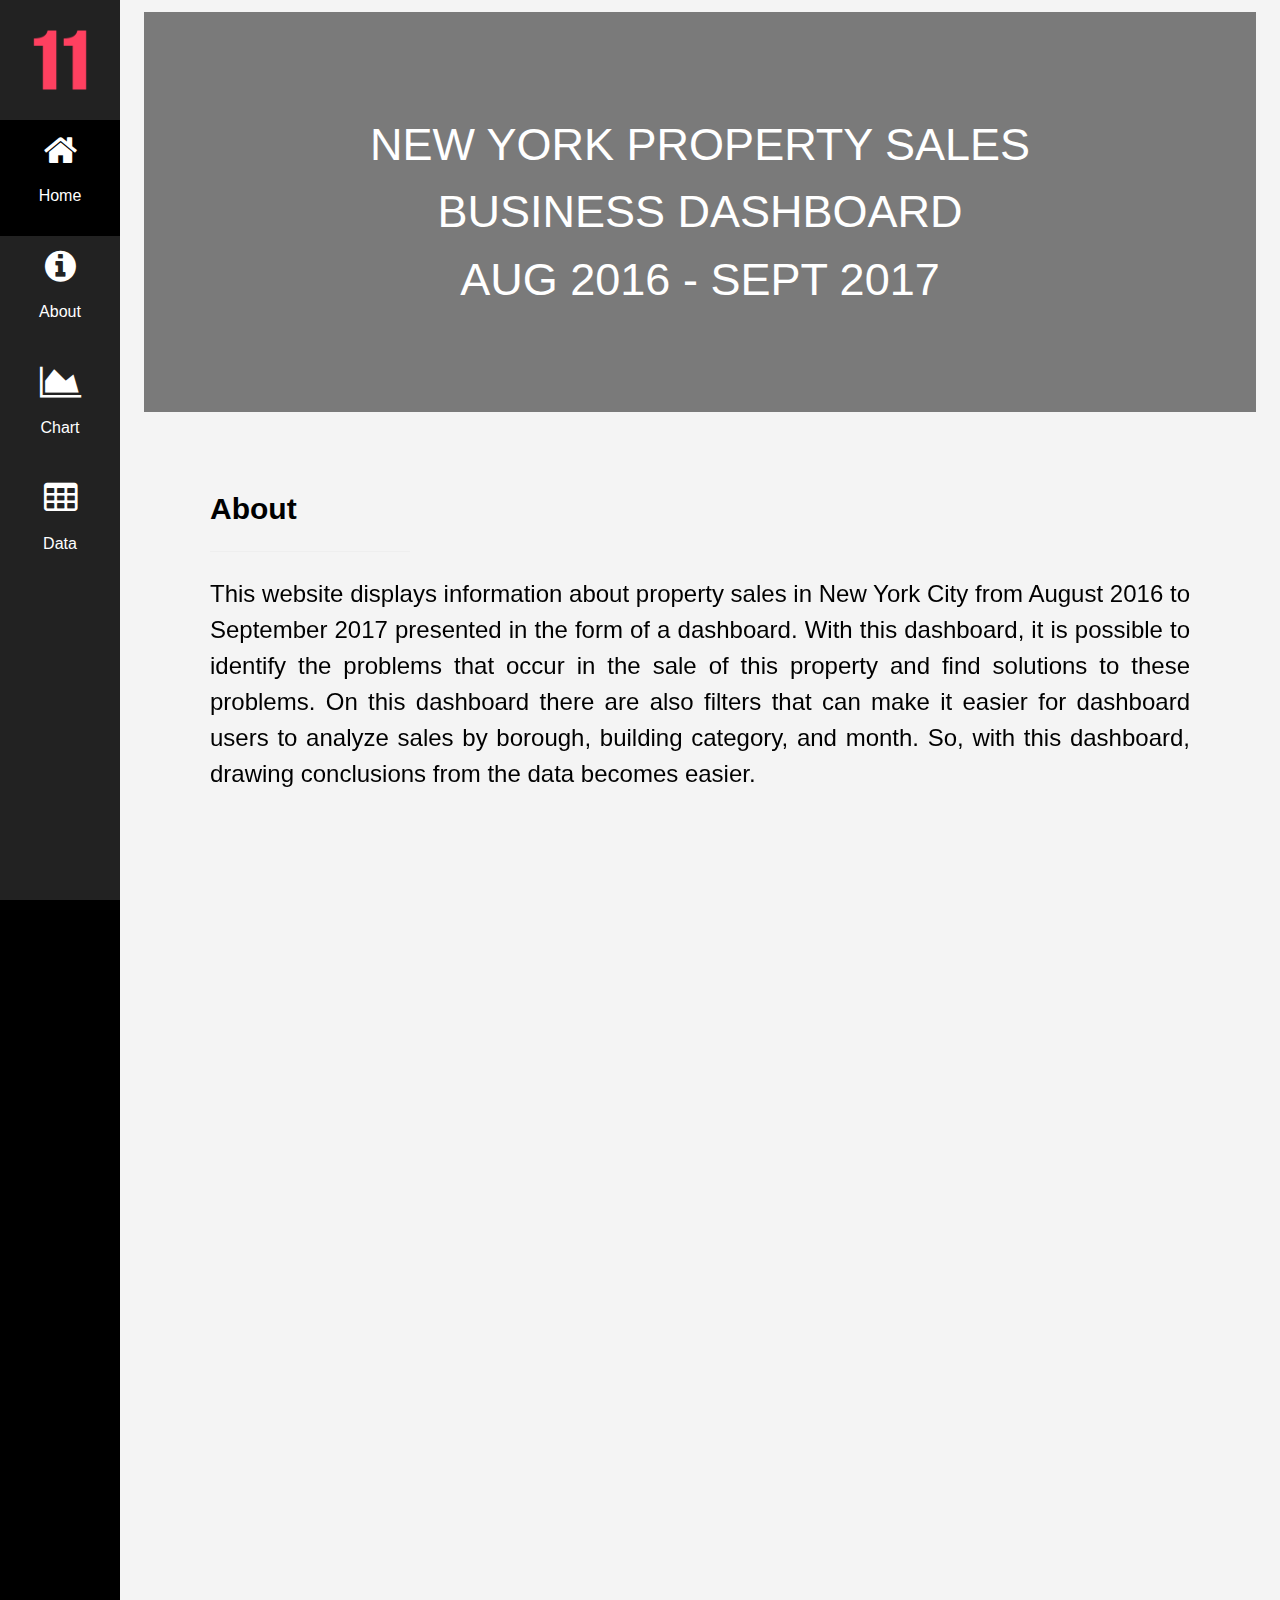
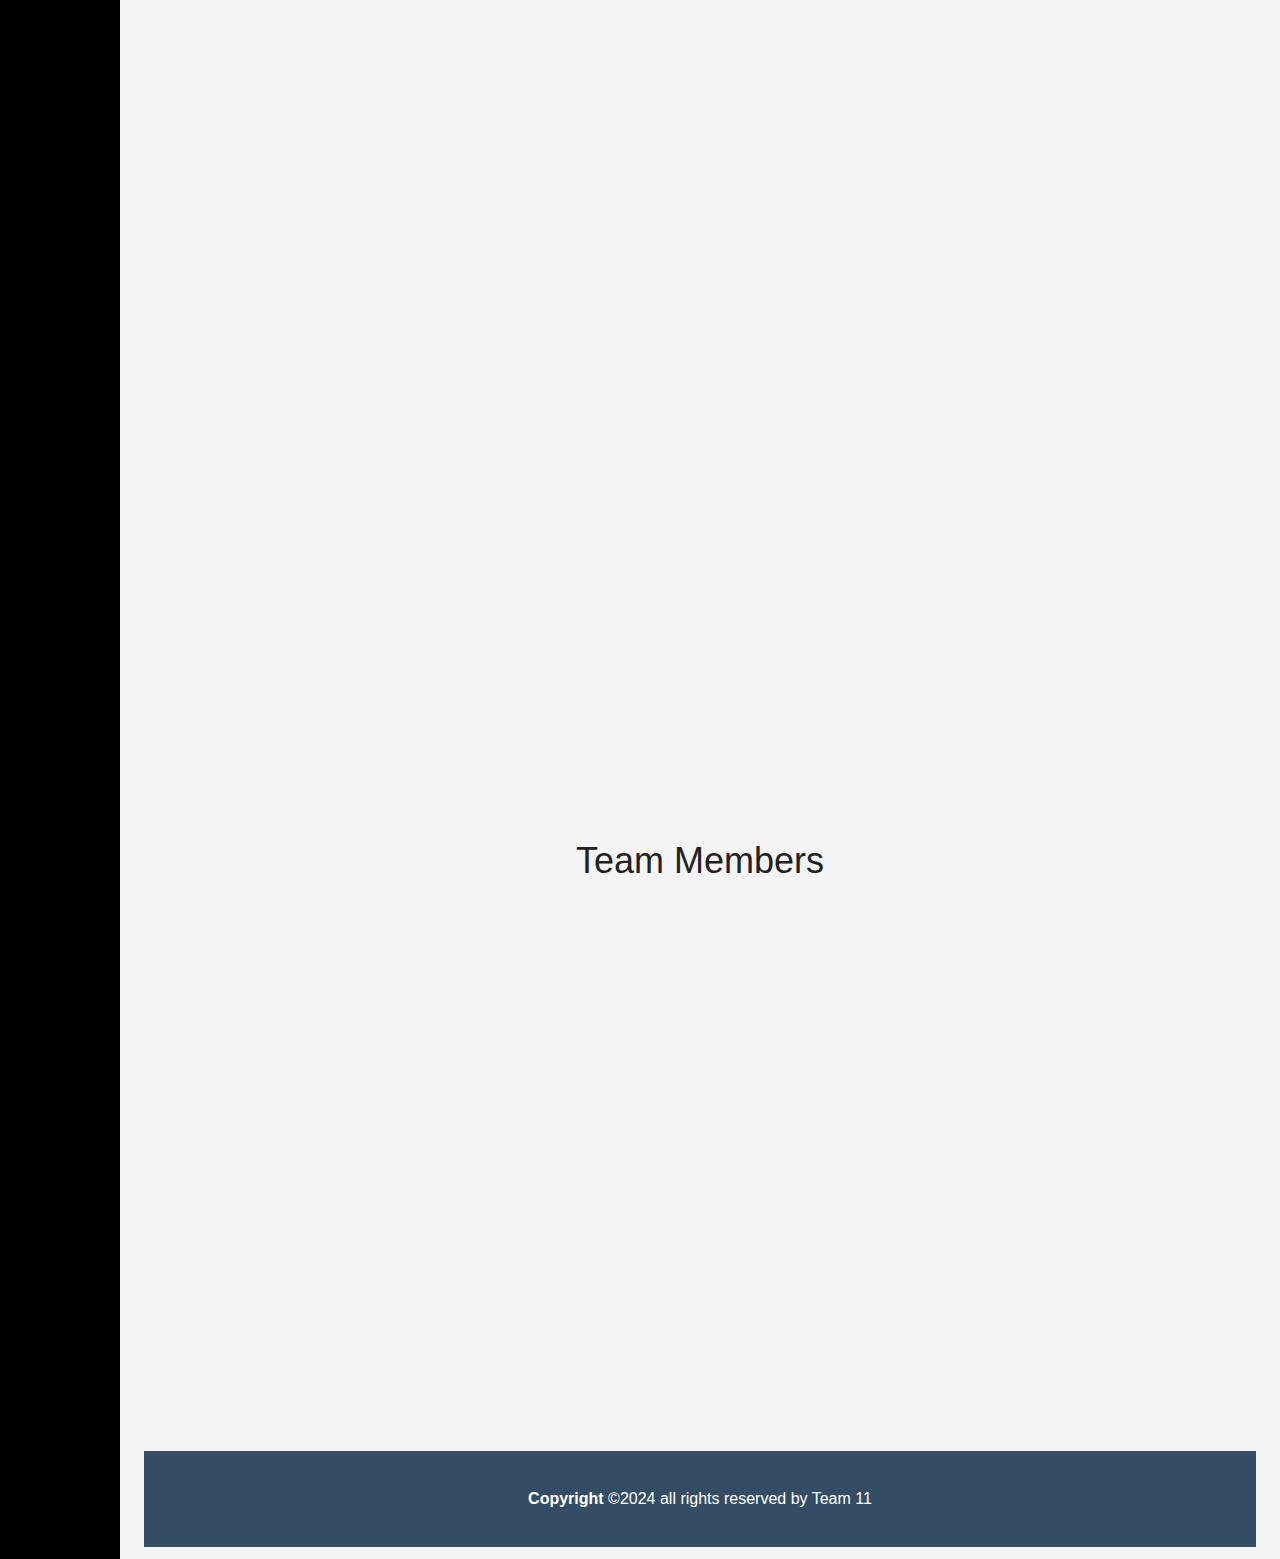
==== commit a336a916: "Merge branch 'main' into main" ====
--- a/index.html
+++ b/index.html
@@ -90,7 +90,6 @@
                 <p>Avg. Sale Price</p>
                 <h3 id="avgSalePriceValue"></h3>
             </div>
-
             <div class="dropdown">
             <div class="dropdown-select-city" style="display: flex; height: 31px; margin-bottom: 10px">
               <select id="boroughFilter" class="filter-dropdown" aria-label="Filter by Borough" style="width: 300px;">
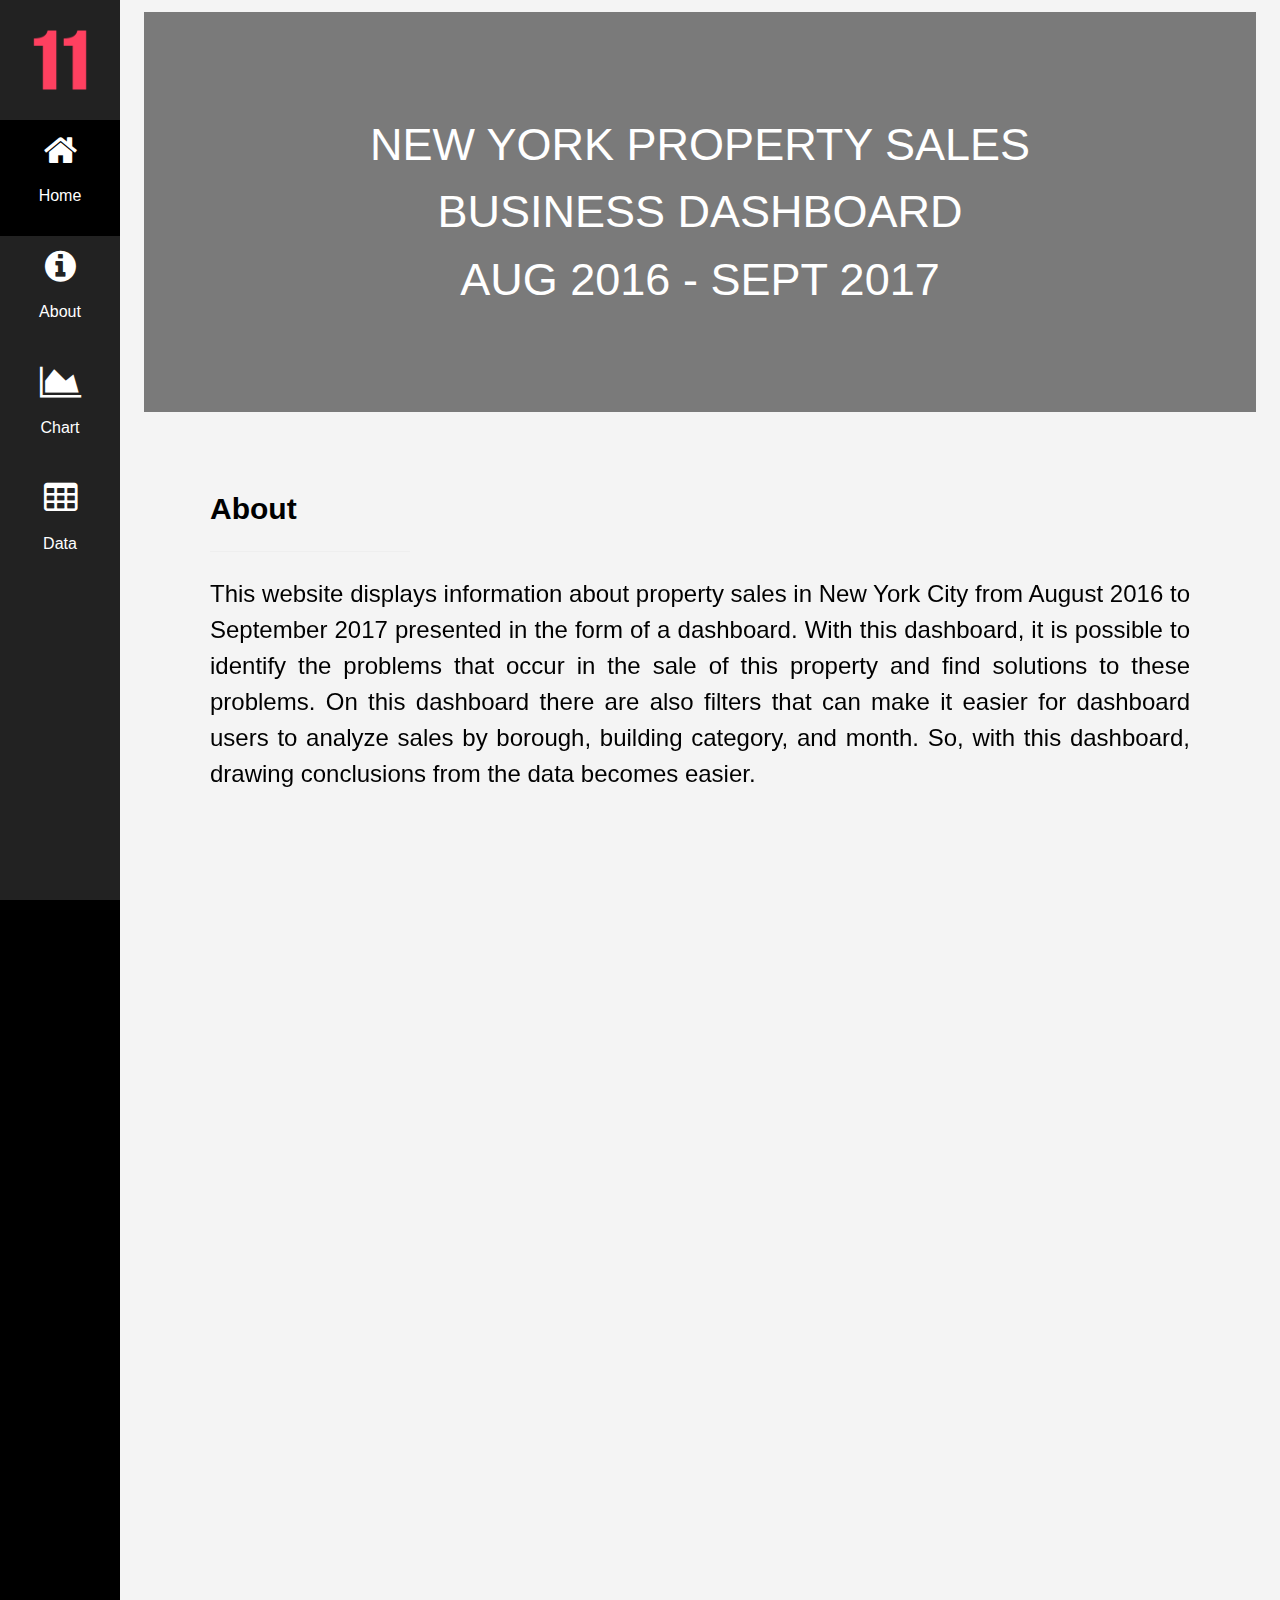
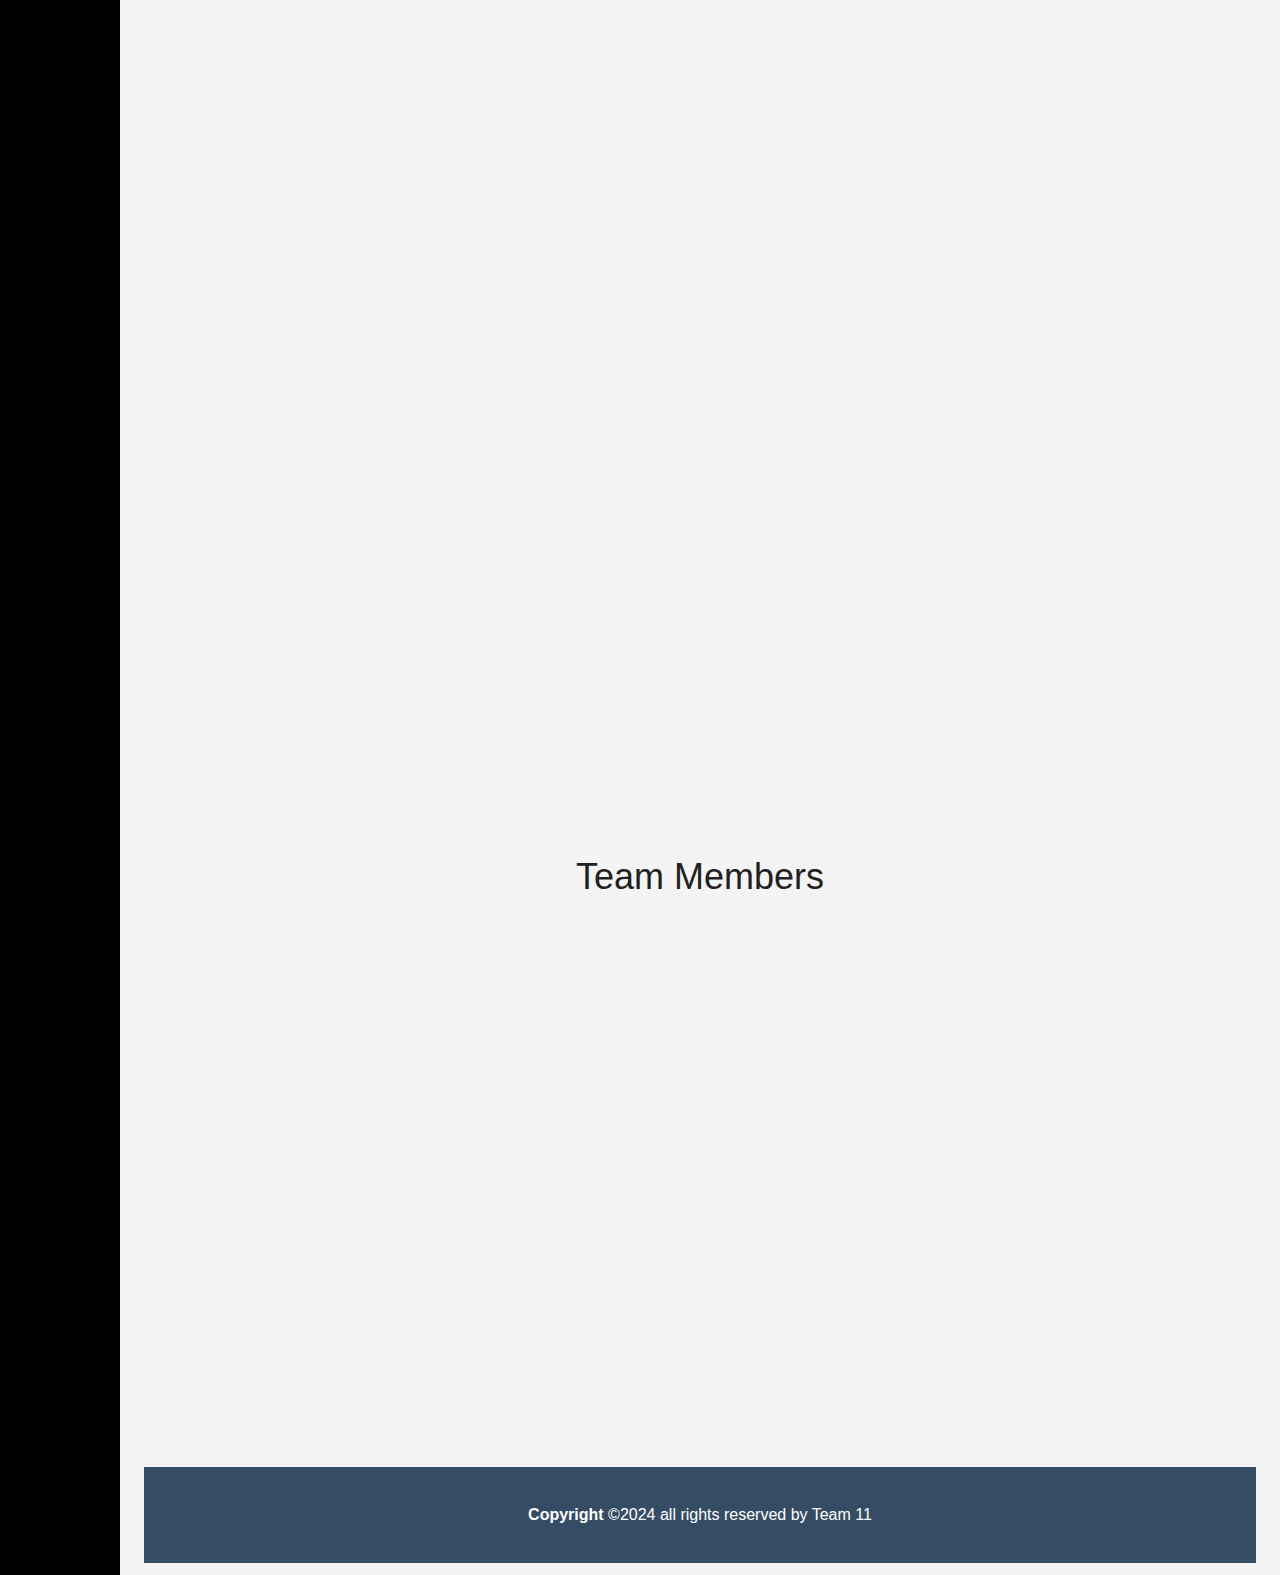
==== commit 0e603931: "Merge 7be1bf791e4dae5598c48e31777323c31f2d7044 into fc136921cc4de5546dccb5b2293ec2c4fe5f8bc0" ====
--- a/index.html
+++ b/index.html
@@ -24,7 +24,7 @@
       <!-- Icon Bar (Sidebar - hidden on small screens) -->
       <nav class="w3-sidebar w3-bar-block w3-small w3-hide-small w3-center">
         <!-- Avatar image in top left corner -->
-        <img src="./Image/number-11.png" style="width:100%">
+        <img src="./Image/number-11.png" style="width:100%" alt="angka11">
         <a href="#" class="w3-bar-item w3-button w3-padding-large w3-black">
             <i class="fa fa-home w3-xxlarge"></i>
             <p>Home</p>
@@ -48,8 +48,8 @@
         <div class="w3-bar w3-black w3-opacity w3-hover-opacity-off w3-center w3-small">
             <a href="#" class="w3-bar-item w3-button" style="width:25% !important">HOME</a>
             <a href="#about" class="w3-bar-item w3-button" style="width:25% !important">ABOUT</a>
-            <a href="#photos" class="w3-bar-item w3-button" style="width:25% !important">CHART</a>
-            <a href="#contact" class="w3-bar-item w3-button" style="width:25% !important">DATA</a>
+            <a href="#chart" class="w3-bar-item w3-button" style="width:25% !important">CHART</a>
+            <a href="property-data.html" class="w3-bar-item w3-button" style="width:25% !important">DATA</a>
         </div>
     </div>
 
@@ -80,15 +80,15 @@
         <section class="stats" data-aos="fade-up" data-aos-duration="1500">
             <div class="stat" >
                 <p>Total Units</p>
-                <h3 id="avgTotalUnitsValue"></h3>
+                <h3 id="avgTotalUnitsValue">...</h3>
             </div>
             <div class="stat">
                 <p>Avg. Land Square Feet</p>
-                <h3 id="avgLandSquareFeetValue"></h3>
+                <h3 id="avgLandSquareFeetValue">...</h3>
             </div>
             <div class="stat">
                 <p>Avg. Sale Price</p>
-                <h3 id="avgSalePriceValue"></h3>
+                <h3 id="avgSalePriceValue">...</h3>
             </div>
             <div class="dropdown">
             <div class="dropdown-select-city" style="display: flex; height: 31px; margin-bottom: 10px">
@@ -165,9 +165,6 @@
                 <option value="9-2016">Sep 2016</option>
               </select>
             </div>
-            <div class="navigation-buttons">
-              <a href="property-data.html" class="btn btn-primary">View Property Data</a>
-            </div>
             </div>
         </section>
 
@@ -255,67 +252,67 @@
             <div class="team">
               <div class="team-member-container" data-aos="fade-up" data-aos-duration="1500">
                 <div class="team-member-item">
-                    <img src="./Image/aprijal.png" alt="Image 1">
+                    <img src="./Image/aprijal.png" alt="aprijal">
                     <h4>Ahmad Aprijal</h4>
                     <p>Leader</p>
                 </div>
                 <div class="team-member-item">
-                    <img src="./Image/endi.png" alt="Image 2">
+                    <img src="./Image/endi.png" alt="endi">
                     <h4>Endi Rahman</h4>
                     <p>Front-End Engineer</p>
                 </div>
                 <div class="team-member-item">
-                    <img src="./Image/dika.png" alt="Image 3">
+                    <img src="./Image/dika.png" alt="dika">
                     <h4>Fadillah Candrika P.</h4>
                     <p>Front-End Engineer</p>
                 </div>
                 <div class="team-member-item">
-                    <img src="./Image/yogie.png" alt="Image 4">
+                    <img src="./Image/yogie.png" alt="yogie">
                     <h4>Yogie Arifansyah Pohan</h4>
                     <p>Front-End Engineer</p>
                 </div>
                 <div class="team-member-item">
-                    <img src="./Image/fia.png" alt="Image 5">
+                    <img src="./Image/fia.png" alt="fia">
                     <h4>Fia Hamasyatus S.</h4>
                     <p>Front-End Engineer</p>
                 </div>
                 <div class="team-member-item">
-                    <img src="./Image/adi.png" alt="Image 6">
+                    <img src="./Image/adi.png" alt="adi">
                     <h4>Adi Aris</h4>
                     <p>Front-End Engineer</p>
                 </div>
                 <div class="team-member-item">
-                    <img src="./Image/ayu.png" alt="Image 7">
+                    <img src="./Image/ayu.png" alt="ayu">
                     <h4>Ayu Aulia</h4>
                     <p>Deployment Team</p>
                 </div>
                 <div class="team-member-item">
-                    <img src="./Image/malisda.png" alt="Image 8">
+                    <img src="./Image/malisda.png" alt="malisda">
                     <h4>Malisda Daud</h4>
                     <p>Pitch Deck Team</p>
                 </div>
                 <div class="team-member-item">
-                    <img src="./Image/dhea.png" alt="Image 9">
+                    <img src="./Image/dhea.png" alt="dhea">
                     <h4>Dhea Puspa</h4>
                     <p>Pitch Deck Team</p>
                 </div>
                 <div class="team-member-item">
-                    <img src="./Image/kara.png" alt="Image 10">
+                    <img src="./Image/kara.png" alt="kara">
                     <h4>Kara Sevania</h4>
                     <p>Pitch Deck Team</p>
                 </div>
                 <div class="team-member-item">
-                    <img src="./Image/bella.png" alt="Image 11">
+                    <img src="./Image/bella.png" alt="bella">
                     <h4>Salsabila Tyas A.</h4>
                     <p>Quality Assurance</p>
                 </div>
                 <div class="team-member-item">
-                    <img src="./Image/putri.png" alt="Image 12">
+                    <img src="./Image/putri.png" alt="putri">
                     <h4>Putri Aprillia</h4>
                     <p>Quality Assurance</p>
                 </div>
                 <div class="team-member-item">
-                    <img src="./Image/oca.png" alt="Image 13">
+                    <img src="./Image/oca.png" alt="oca">
                     <h4>Alfonsa Maria</h4>
                     <p>Quality Assurance</p>
                 </div>
